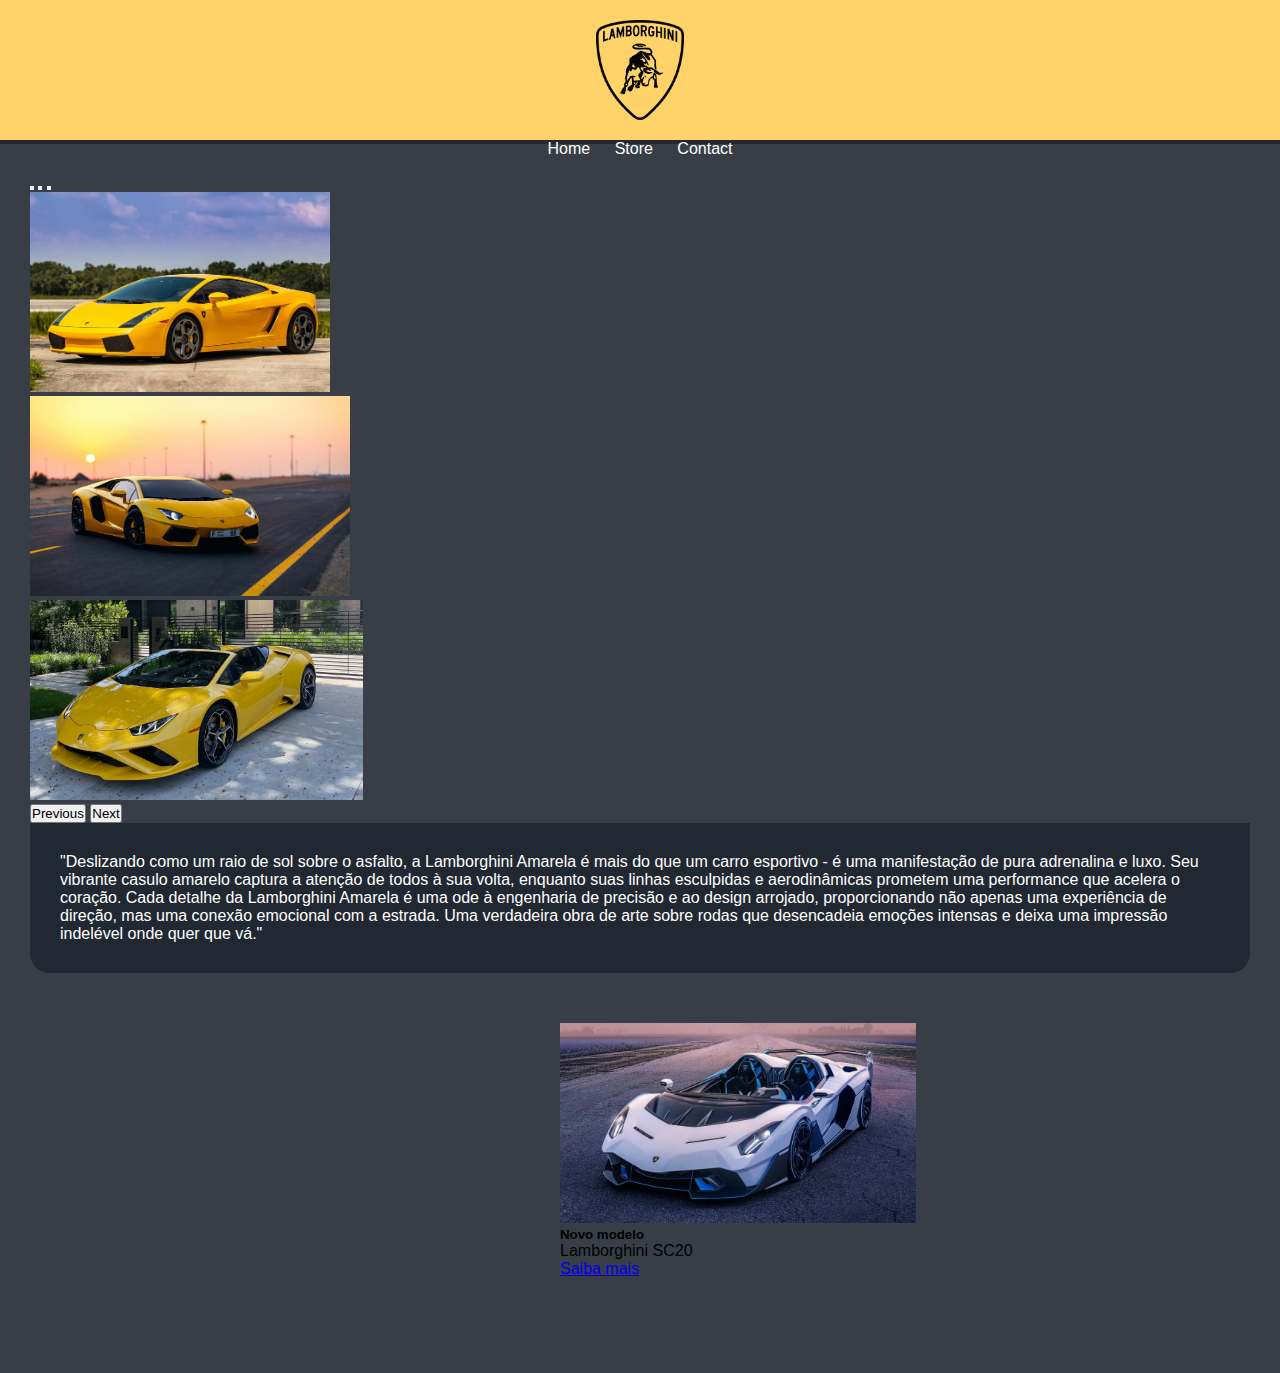
==== index.html @ eff67c5d "passei a pasta do index.html para fora do arquivo html" ====
<!DOCTYPE html>
<html lang="pt-bt">
<head>
    <meta charset="UTF-8">
    <meta name="viewport" content="width=device-width, initial-scale=1.0">
    <link rel="stylesheet" href="style.css">
    <link href="https://cdn.jsdelivr.net/npm/bootstrap@5.3.1/dist/css/bootstrap.min.css" rel="stylesheet" integrity="sha384-4bw+/aepP/YC94hEpVNVgiZdgIC5+VKNBQNGCHeKRQN+PtmoHDEXuppvnDJzQIu9" crossorigin="anonymous">
    <title>Lamborghini</title>
</head>
<body>
    <header>
        <img src="../image/lamborghini-logo.png" alt="lamborghini-logo">

        <menu>
            <ul>
                <a href="#">Home</a>
                <a href="">Store</a>
                <a href="">Contact</a>
            </ul>
        </menu>
    </header>

            <section class="container">
                <div id="carouselExampleIndicators" class="carousel slide">
                    <div class="carousel-indicators">
                      <button type="button" data-bs-target="#carouselExampleIndicators" data-bs-slide-to="0" class="active" aria-current="true" aria-label="Slide 1"></button>
                      <button type="button" data-bs-target="#carouselExampleIndicators" data-bs-slide-to="1" aria-label="Slide 2"></button>
                      <button type="button" data-bs-target="#carouselExampleIndicators" data-bs-slide-to="2" aria-label="Slide 3"></button>
                    </div>
                    <div class="carousel-inner">
                      <div class="carousel-item active">
                        <img src="../image/imageCarrosel1.jpg" class="d-block w-100" alt="...">
                      </div>
                      <div class="carousel-item">
                        <img src="../image/imageCarrosel2.jpg" class="d-block w-100" alt="...">
                      </div>
                      <div class="carousel-item">
                        <img src="../image/imageCarrosel3.png" class="d-block w-100" alt="...">
                      </div>
                    </div>
                    <button class="carousel-control-prev" type="button" data-bs-target="#carouselExampleIndicators" data-bs-slide="prev">
                      <span class="carousel-control-prev-icon" aria-hidden="true"></span>
                      <span class="visually-hidden">Previous</span>
                    </button>
                    <button class="carousel-control-next" type="button" data-bs-target="#carouselExampleIndicators" data-bs-slide="next">
                      <span class="carousel-control-next-icon" aria-hidden="true"></span>
                      <span class="visually-hidden">Next</span>
                    </button>
                  </div>

                  <div class="texto">
                    <p>"Deslizando como um raio de sol sobre o asfalto,
                     a Lamborghini Amarela é mais do que um carro esportivo
                     - é uma manifestação de pura adrenalina e luxo. Seu
                     vibrante casulo amarelo captura a atenção de todos
                     à sua volta, enquanto suas linhas esculpidas e aerodinâmicas
                     prometem uma performance que acelera o coração. Cada detalhe
                     da Lamborghini Amarela é uma ode à engenharia de precisão e ao
                     design arrojado, proporcionando não apenas uma experiência de direção,
                     mas uma conexão emocional com a estrada. Uma verdadeira obra de arte 
                    sobre rodas que desencadeia emoções intensas e deixa uma impressão 
                    indelével onde quer que vá."</p>
                  </div>

                  <div class="cards">
                    <div class="card">
                      <img src="../image/lamborghiniNova.webp" class="card-img-top" alt="...">
                      <div class="card-body">
                        <h5 class="card-title">Novo modelo</h5>
                        <p class="card-text">Lamborghini SC20</p>
                        <a href="#" class="btn btn-primary">Saiba mais</a>
                      </div>
                    </div>
                </div>
                </section>

                 
            

    <main>

    </main>

    <script src="https://cdn.jsdelivr.net/npm/bootstrap@5.3.1/dist/js/bootstrap.bundle.min.js"></script>
</body>
</html>
---- style.css ----
:root{
    --preto: #222831;
    --cinza: #393e46;
    --amarelo: #FFD369;
    --branco: white;
}

*{
    font-family: Arial, Helvetica, sans-serif;
    margin: 0;
    padding: 0;
    box-sizing: border-box;
}

header{
    background-color: var(--amarelo);
    padding-top: 20px;
}

header img{
    display: block;
    height: 100px;
    margin: auto;
}

menu{
    margin-top: 20px;
    text-align: center;
    background-color: var(--preto);
}

menu a{
    padding: 10px;
    color: var(--branco);
    text-decoration: none;

}

.container{
    background-color: var(--cinza);
    padding: 30px;
    margin-top: -14px;
}

img{
    height: 200px;
}

.texto{
    color: var(--branco);
    background-color: var(--preto);
    padding: 30px;
    border-radius: 0px 0px 20px 20px;
}

.card{
    margin: auto;
    margin-top: 50px;
    width: 10rem;
    height: 20rem;
}
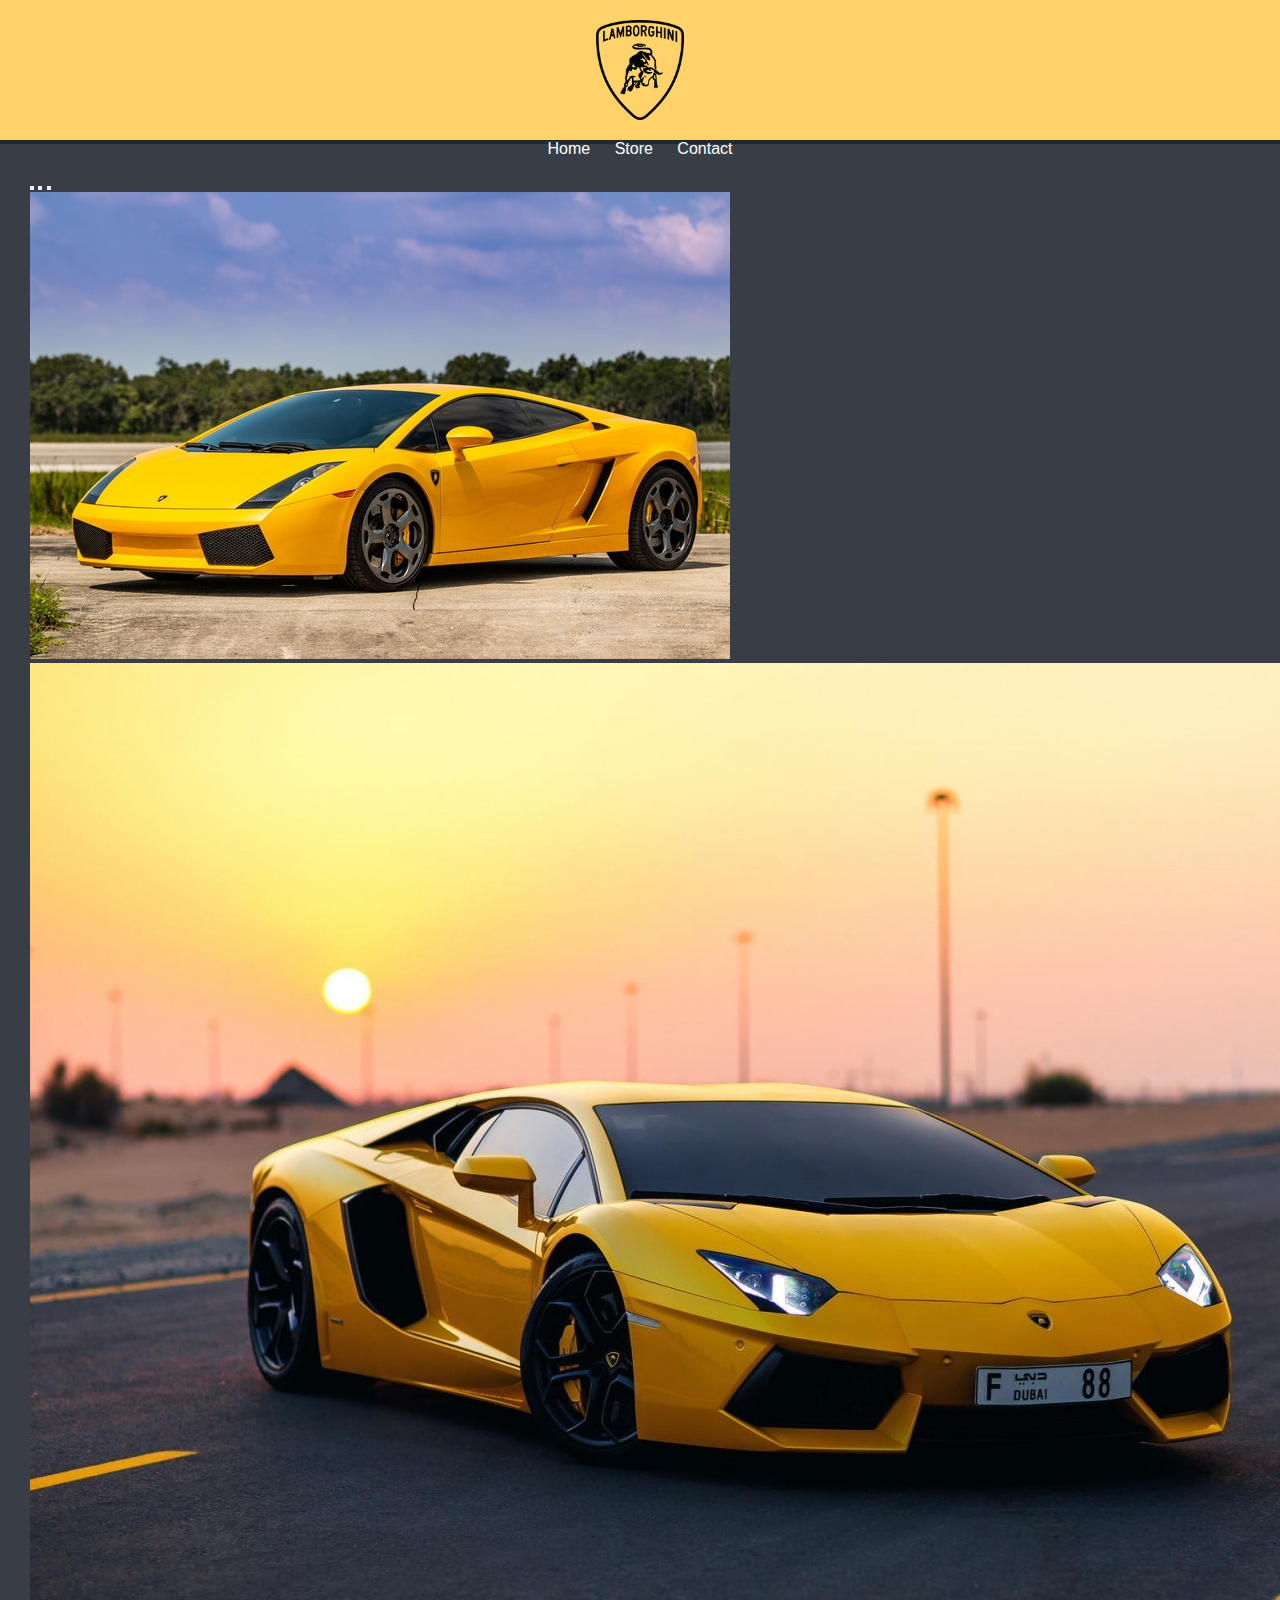
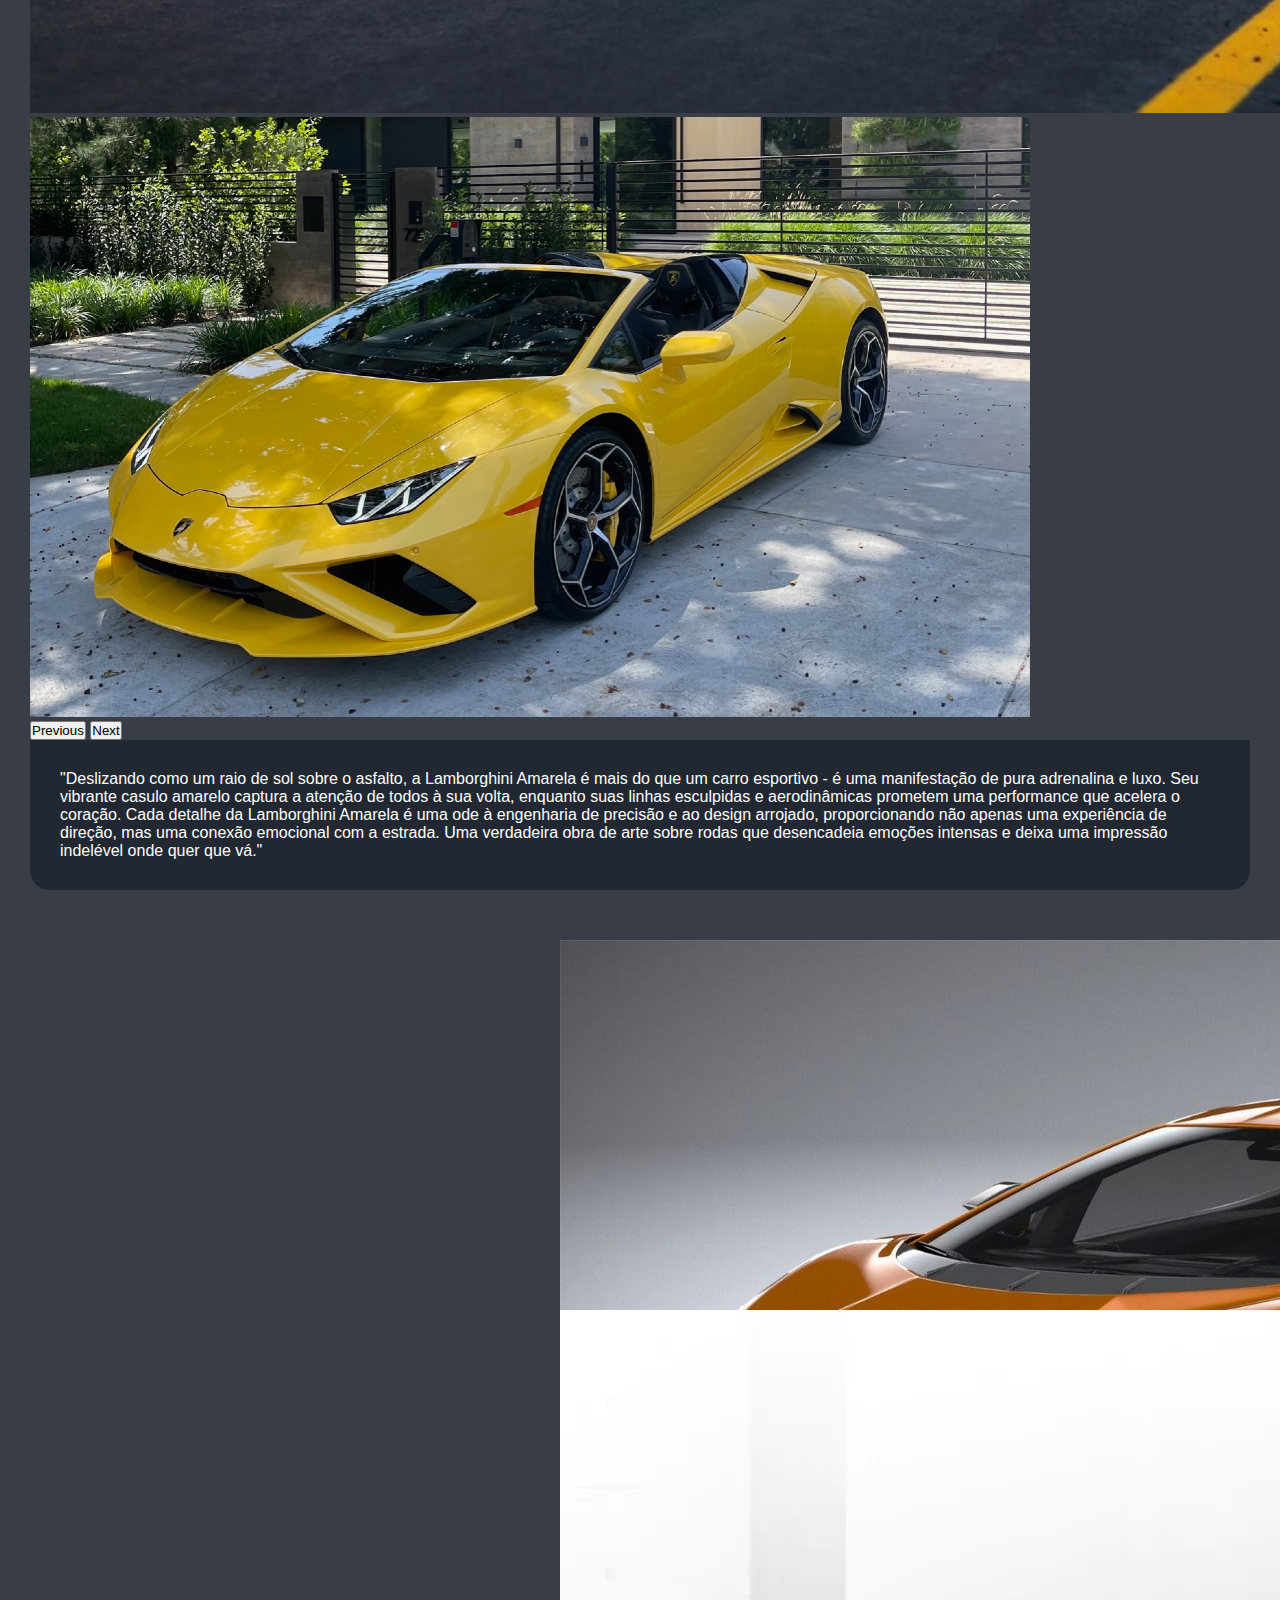
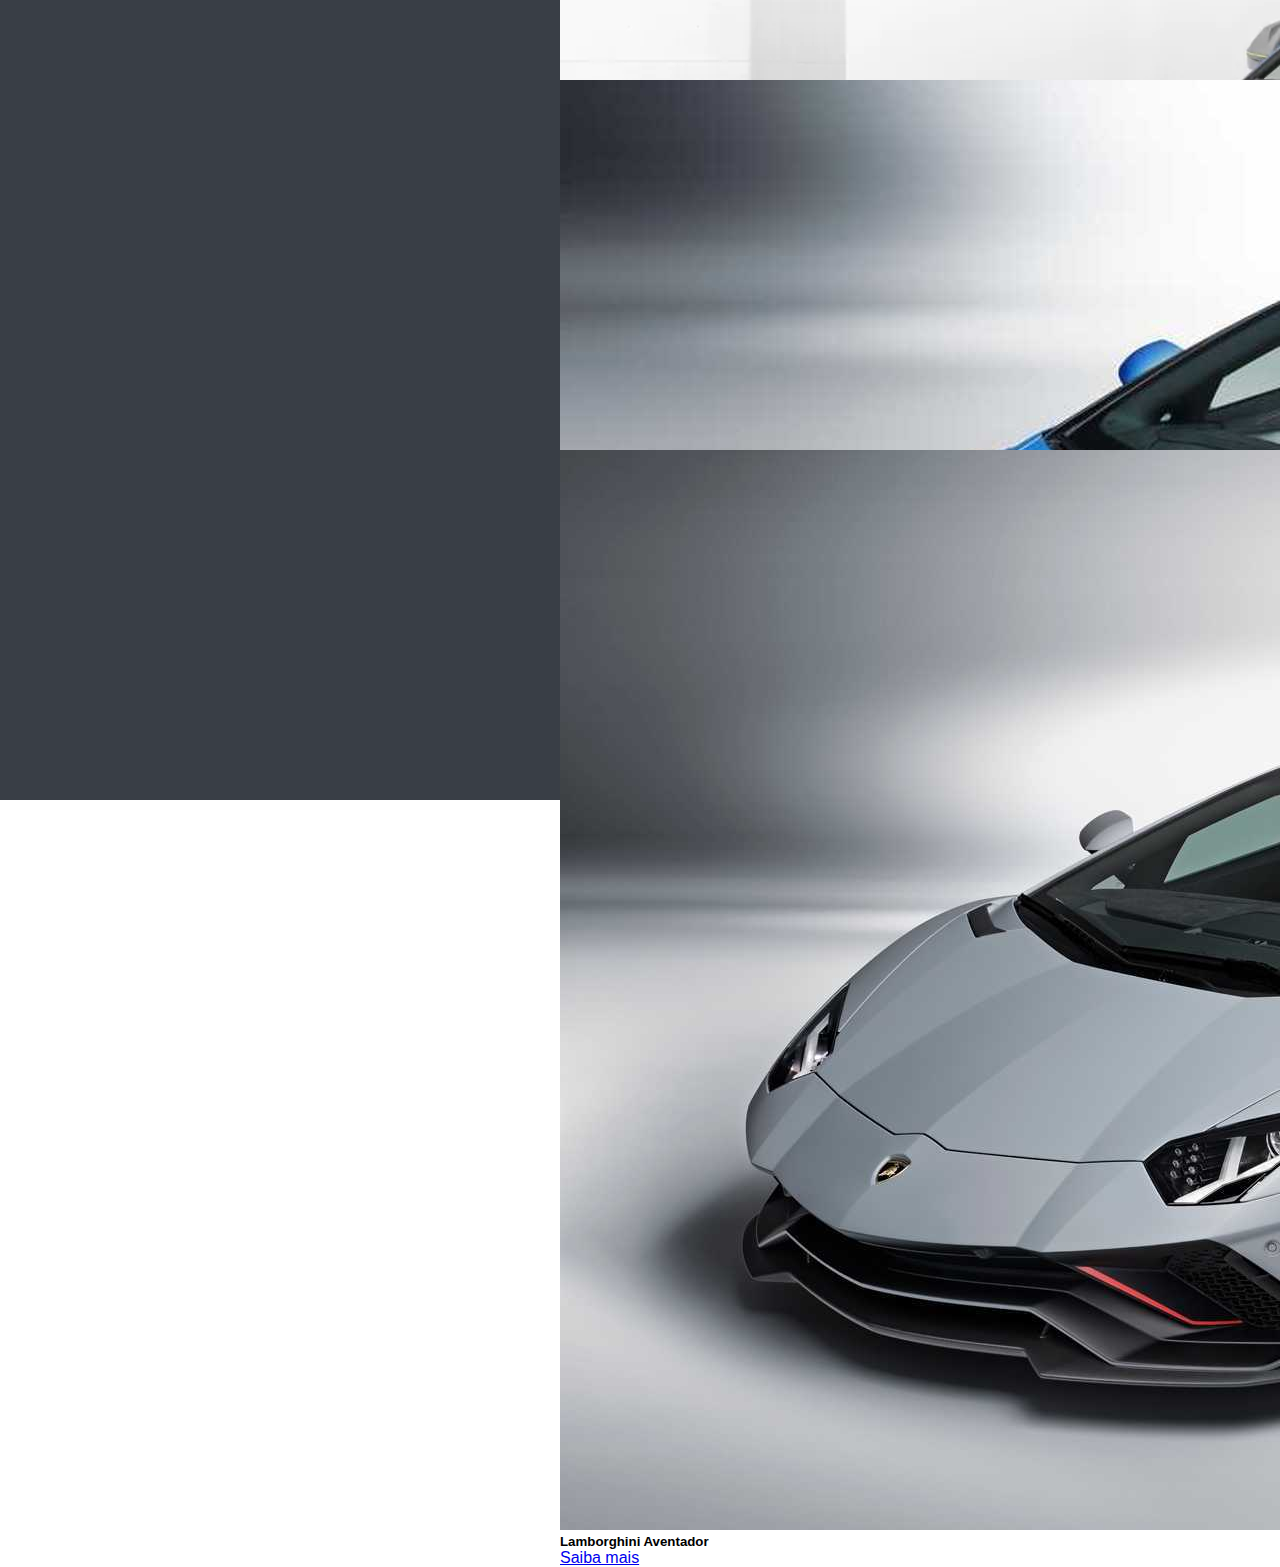
==== commit 3039ca4f: "adicionei mais cards" ====
--- a/index.html
+++ b/index.html
@@ -9,7 +9,7 @@
 </head>
 <body>
     <header>
-        <img src="../image/lamborghini-logo.png" alt="lamborghini-logo">
+        <img src="lamborghini-logo.png" alt="lamborghini-logo">
 
         <menu>
             <ul>
@@ -29,13 +29,13 @@
                     </div>
                     <div class="carousel-inner">
                       <div class="carousel-item active">
-                        <img src="../image/imageCarrosel1.jpg" class="d-block w-100" alt="...">
+                        <img src="imageCarrosel1.jpg" class="d-block w-100" alt="...">
                       </div>
                       <div class="carousel-item">
-                        <img src="../image/imageCarrosel2.jpg" class="d-block w-100" alt="...">
+                        <img src="imageCarrosel2.jpg" class="d-block w-100" alt="...">
                       </div>
                       <div class="carousel-item">
-                        <img src="../image/imageCarrosel3.png" class="d-block w-100" alt="...">
+                        <img src="imageCarrosel3.png" class="d-block w-100" alt="...">
                       </div>
                     </div>
                     <button class="carousel-control-prev" type="button" data-bs-target="#carouselExampleIndicators" data-bs-slide="prev">
@@ -64,10 +64,37 @@
 
                   <div class="cards">
                     <div class="card">
-                      <img src="../image/lamborghiniNova.webp" class="card-img-top" alt="...">
+                      <img src="lamborghini-revuelto.jpg" class="card-img-top" alt="...">
                       <div class="card-body">
                         <h5 class="card-title">Novo modelo</h5>
                         <p class="card-text">Lamborghini SC20</p>
+                        <a href="#" class="btn btn-primary">Saiba mais</a>
+                      </div>
+                    </div>
+
+                    <div class="card">
+                      <img src="lamborghini-urus.webp" class="card-img-top" alt="...">
+                      <div class="card-body">
+                        <h5 class="card-title">Lamborghini Urus</h5>
+                        <p class="card-text"></p>
+                        <a href="#" class="btn btn-primary">Saiba mais</a>
+                      </div>
+                    </div>
+
+                    <div class="card">
+                      <img src="lamborghini-huracan.jpg" class="card-img-top" alt="...">
+                      <div class="card-body">
+                        <h5 class="card-title">Lamborghini Huracan</h5>
+                        <p class="card-text"></p>
+                        <a href="#" class="btn btn-primary">Saiba mais</a>
+                      </div>
+                    </div>
+
+                    <div class="card">
+                      <img src="lamborghini-aventador.jpg" class="card-img-top" alt="...">
+                      <div class="card-body">
+                        <h5 class="card-title">Lamborghini Aventador</h5>
+                        <p class="card-text"></p>
                         <a href="#" class="btn btn-primary">Saiba mais</a>
                       </div>
                     </div>
--- a/style.css
+++ b/style.css
@@ -42,9 +42,7 @@
     margin-top: -14px;
 }
 
-img{
-    height: 200px;
-}
+
 
 .texto{
     color: var(--branco);
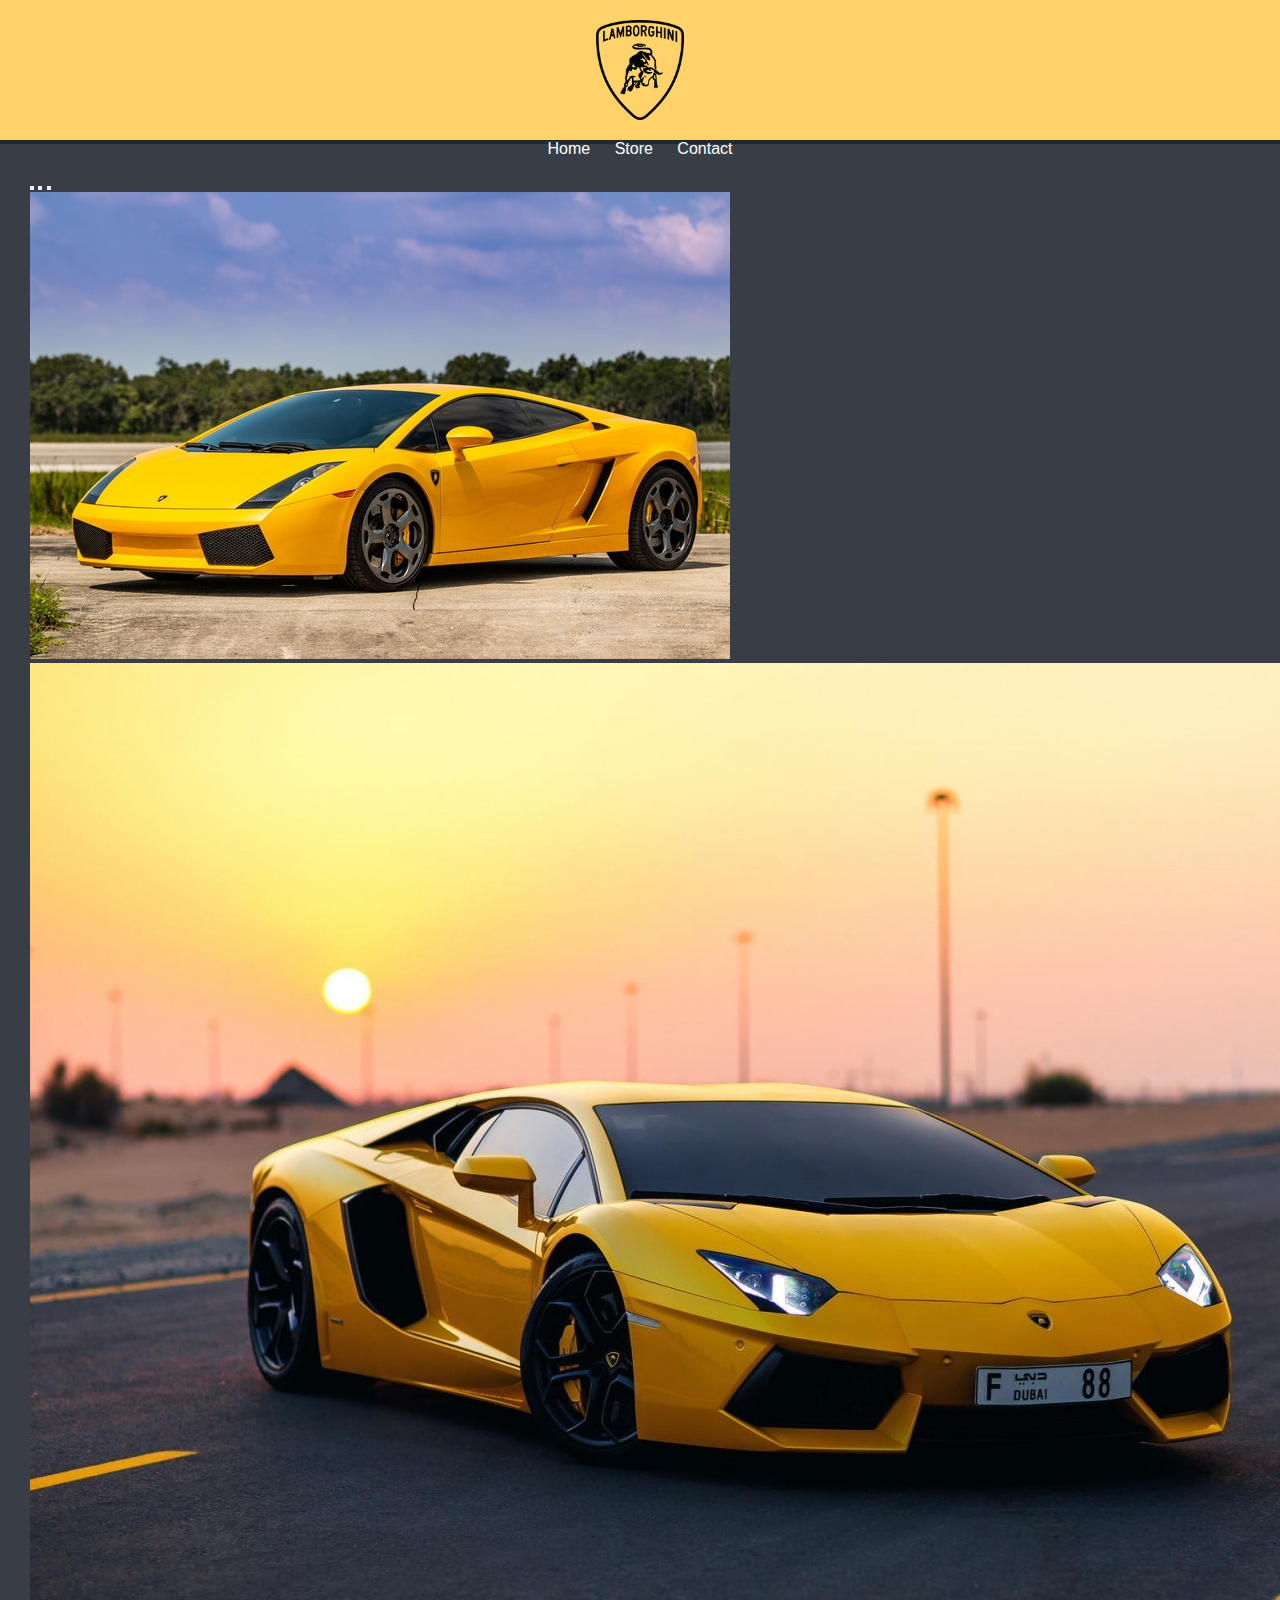
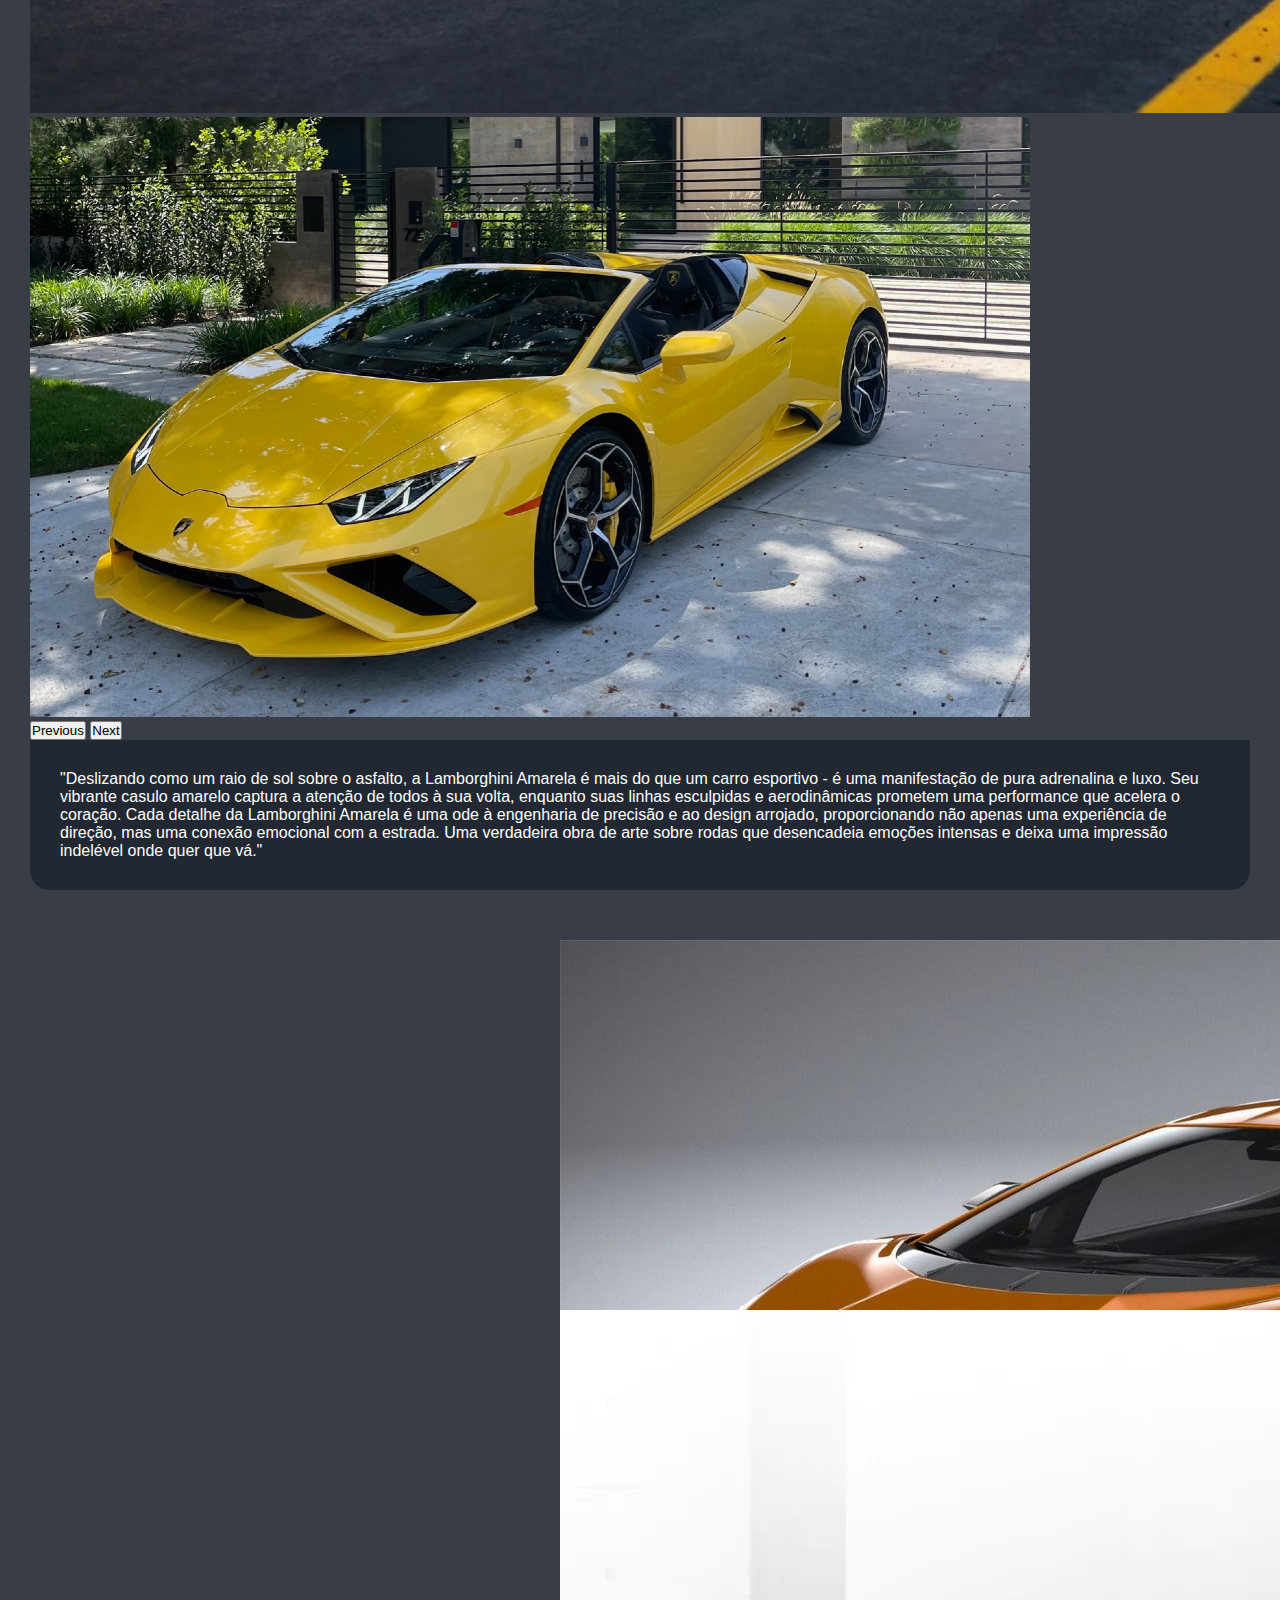
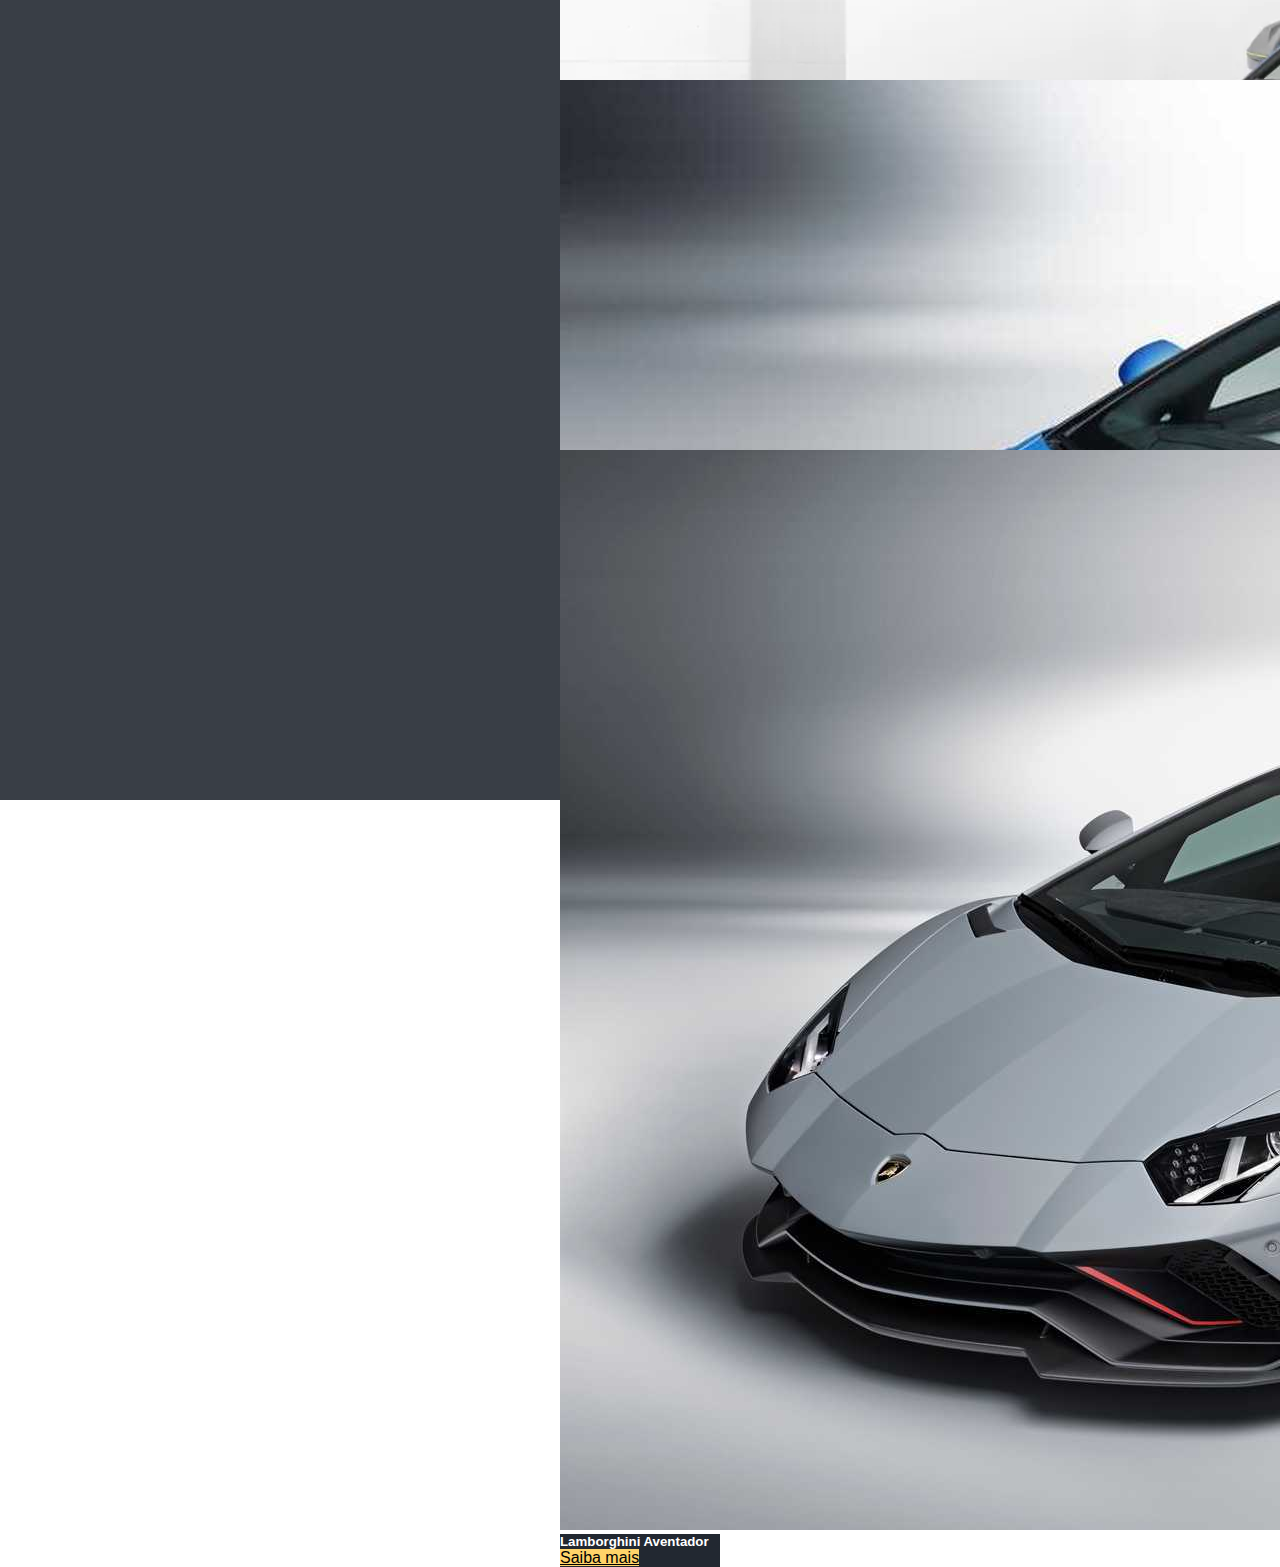
==== commit 189e151e: "atualizei o css" ====
--- a/index.html
+++ b/index.html
@@ -66,36 +66,36 @@
                     <div class="card">
                       <img src="lamborghini-revuelto.jpg" class="card-img-top" alt="...">
                       <div class="card-body">
-                        <h5 class="card-title">Novo modelo</h5>
-                        <p class="card-text">Lamborghini SC20</p>
-                        <a href="#" class="btn btn-primary">Saiba mais</a>
+                        <h5 class="card-title" id="card-title">Lamborghini Revuelto 2024</h5>
+                        <p class="card-text"></p>
+                        <a href="#" class="btn btn-primary" id="saiba-mais">Saiba mais</a>
                       </div>
                     </div>
 
                     <div class="card">
                       <img src="lamborghini-urus.webp" class="card-img-top" alt="...">
                       <div class="card-body">
-                        <h5 class="card-title">Lamborghini Urus</h5>
+                        <h5 class="card-title" id="card-title">Lamborghini Urus</h5>
                         <p class="card-text"></p>
-                        <a href="#" class="btn btn-primary">Saiba mais</a>
+                        <a href="#" class="btn btn-primary" id="saiba-mais">Saiba mais</a>
                       </div>
                     </div>
 
                     <div class="card">
                       <img src="lamborghini-huracan.jpg" class="card-img-top" alt="...">
                       <div class="card-body">
-                        <h5 class="card-title">Lamborghini Huracan</h5>
+                        <h5 class="card-title" id="card-title">Lamborghini Huracan</h5>
                         <p class="card-text"></p>
-                        <a href="#" class="btn btn-primary">Saiba mais</a>
+                        <a href="#" class="btn btn-primary" id="saiba-mais">Saiba mais</a>
                       </div>
                     </div>
 
                     <div class="card">
                       <img src="lamborghini-aventador.jpg" class="card-img-top" alt="...">
                       <div class="card-body">
-                        <h5 class="card-title">Lamborghini Aventador</h5>
+                        <h5 class="card-title" id="card-title">Lamborghini Aventador</h5>
                         <p class="card-text"></p>
-                        <a href="#" class="btn btn-primary">Saiba mais</a>
+                        <a href="#" class="btn btn-primary" id="saiba-mais">Saiba mais</a>
                       </div>
                     </div>
                 </div>
--- a/style.css
+++ b/style.css
@@ -56,4 +56,19 @@
     margin-top: 50px;
     width: 10rem;
     height: 20rem;
+    border: #222831;
+}
+
+.card-body{
+    background-color: #222831;
+    color: white;
+}
+
+#card-title{
+    color: white;
+}
+
+#saiba-mais{
+    background-color: #FFD369;
+    color: black;
 }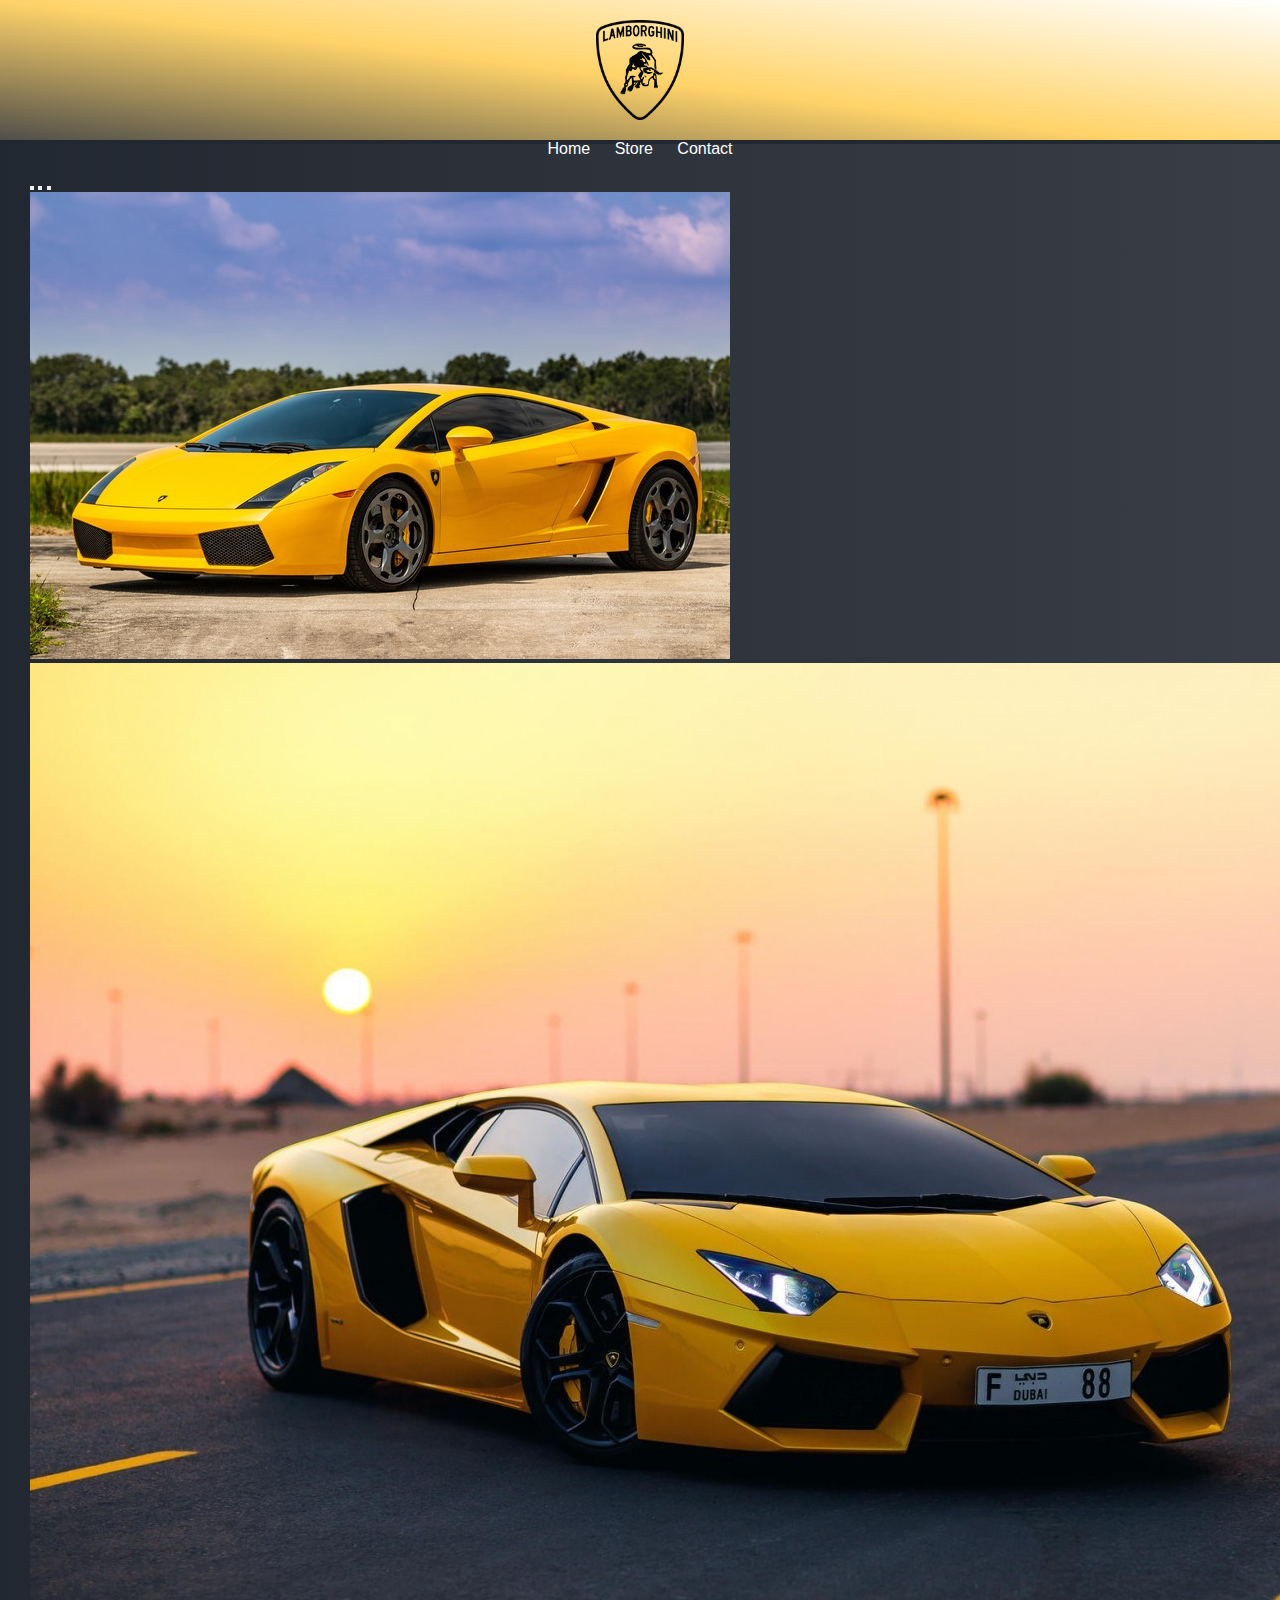
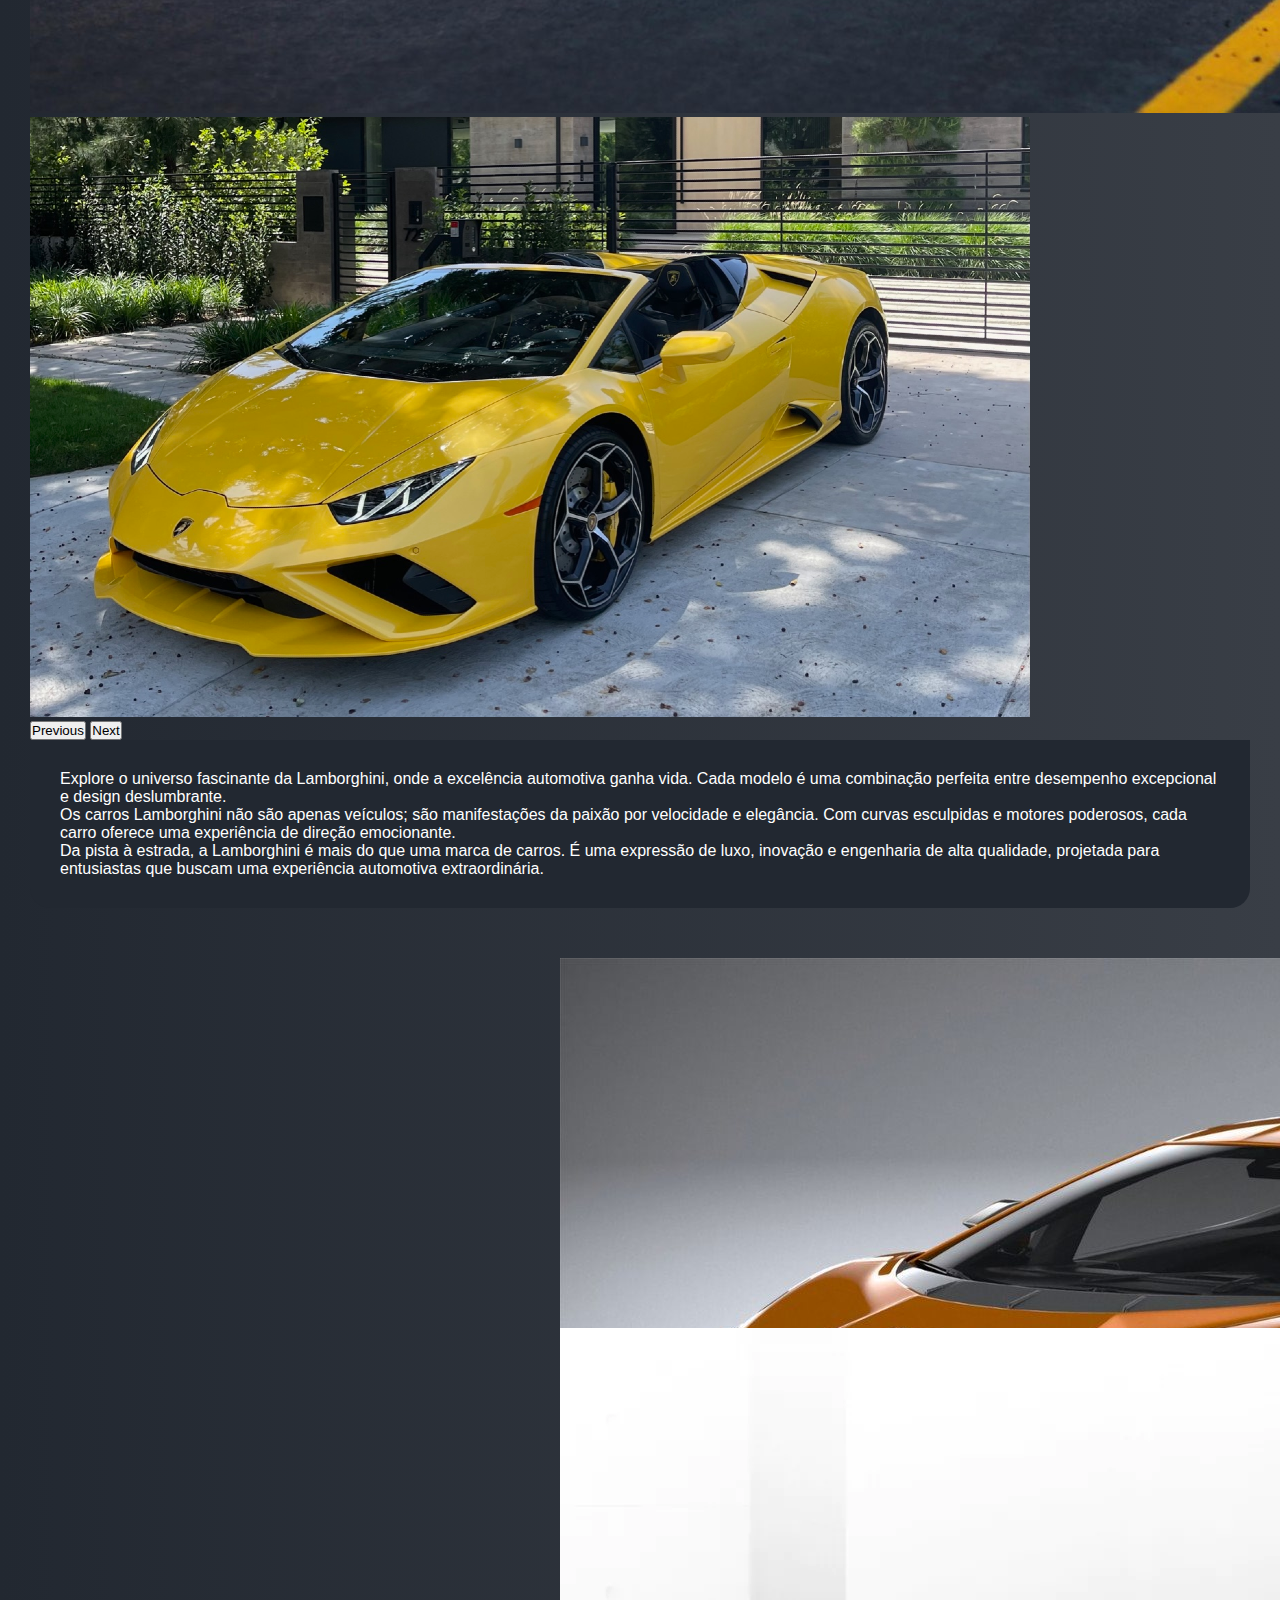
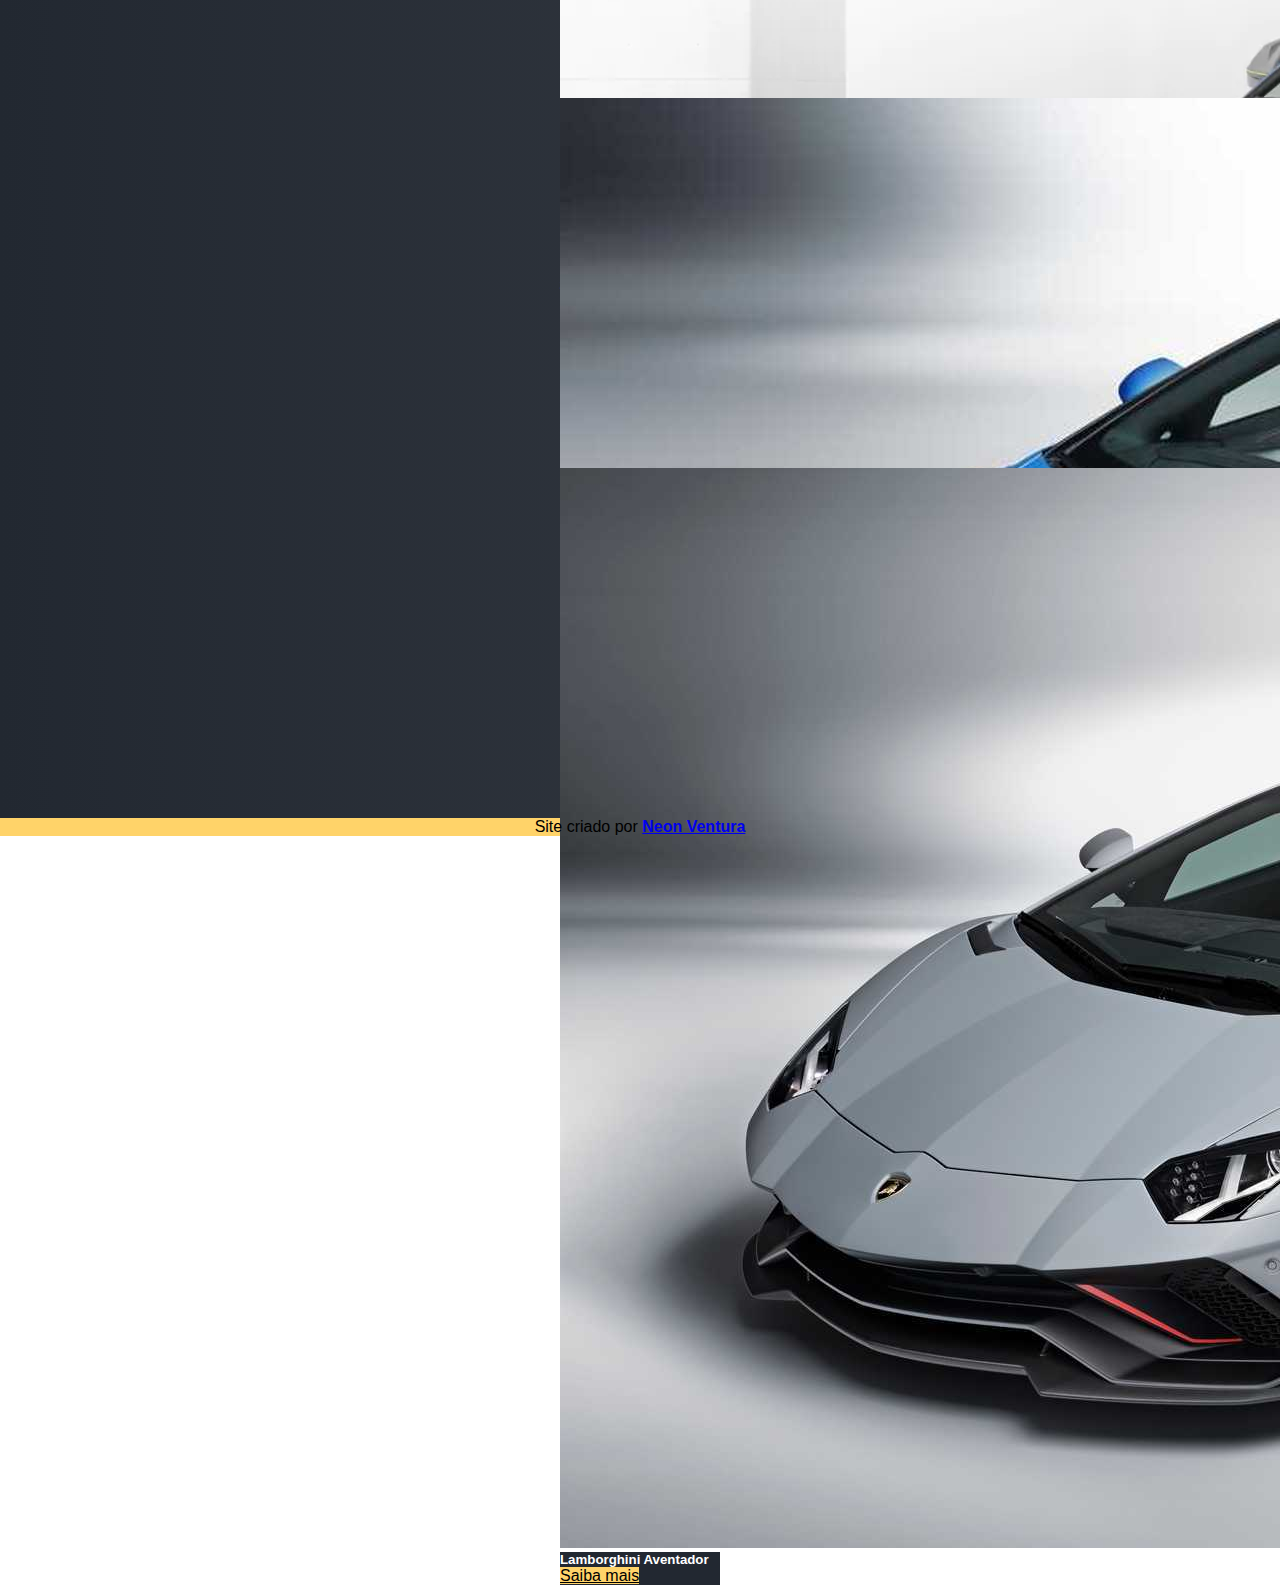
==== commit 300dc9c9: "troquei o texo, linear gradient no container, footer" ====
--- a/index.html
+++ b/index.html
@@ -49,21 +49,13 @@
                   </div>
 
                   <div class="texto">
-                    <p>"Deslizando como um raio de sol sobre o asfalto,
-                     a Lamborghini Amarela é mais do que um carro esportivo
-                     - é uma manifestação de pura adrenalina e luxo. Seu
-                     vibrante casulo amarelo captura a atenção de todos
-                     à sua volta, enquanto suas linhas esculpidas e aerodinâmicas
-                     prometem uma performance que acelera o coração. Cada detalhe
-                     da Lamborghini Amarela é uma ode à engenharia de precisão e ao
-                     design arrojado, proporcionando não apenas uma experiência de direção,
-                     mas uma conexão emocional com a estrada. Uma verdadeira obra de arte 
-                    sobre rodas que desencadeia emoções intensas e deixa uma impressão 
-                    indelével onde quer que vá."</p>
+                    <p>Explore o universo fascinante da Lamborghini, onde a excelência automotiva ganha vida. Cada modelo é uma combinação perfeita entre desempenho excepcional e design deslumbrante.</p>
+                    <p>Os carros Lamborghini não são apenas veículos; são manifestações da paixão por velocidade e elegância. Com curvas esculpidas e motores poderosos, cada carro oferece uma experiência de direção emocionante.</p>
+                    <p>Da pista à estrada, a Lamborghini é mais do que uma marca de carros. É uma expressão de luxo, inovação e engenharia de alta qualidade, projetada para entusiastas que buscam uma experiência automotiva extraordinária.</p>
                   </div>
 
                   <div class="cards">
-                    <div class="card">
+                    <div class="card" id="card">
                       <img src="lamborghini-revuelto.jpg" class="card-img-top" alt="...">
                       <div class="card-body">
                         <h5 class="card-title" id="card-title">Lamborghini Revuelto 2024</h5>
@@ -72,7 +64,7 @@
                       </div>
                     </div>
 
-                    <div class="card">
+                    <div class="card" id="card">
                       <img src="lamborghini-urus.webp" class="card-img-top" alt="...">
                       <div class="card-body">
                         <h5 class="card-title" id="card-title">Lamborghini Urus</h5>
@@ -81,7 +73,7 @@
                       </div>
                     </div>
 
-                    <div class="card">
+                    <div class="card" id="card">
                       <img src="lamborghini-huracan.jpg" class="card-img-top" alt="...">
                       <div class="card-body">
                         <h5 class="card-title" id="card-title">Lamborghini Huracan</h5>
@@ -90,7 +82,7 @@
                       </div>
                     </div>
 
-                    <div class="card">
+                    <div class="card" id="card">
                       <img src="lamborghini-aventador.jpg" class="card-img-top" alt="...">
                       <div class="card-body">
                         <h5 class="card-title" id="card-title">Lamborghini Aventador</h5>
@@ -101,12 +93,9 @@
                 </div>
                 </section>
 
-                 
-            
-
-    <main>
-
-    </main>
+    <footer>
+      <p>Site criado por <strong><a href="https://api.whatsapp.com/send/?phone=5533987289728&text&type=phone_number&app_absent=0" target="_blank">Neon Ventura</a></strong></p>
+    </footer>
 
     <script src="https://cdn.jsdelivr.net/npm/bootstrap@5.3.1/dist/js/bootstrap.bundle.min.js"></script>
 </body>
--- a/style.css
+++ b/style.css
@@ -12,8 +12,12 @@
     box-sizing: border-box;
 }
 
+body{
+    height: 100vh;
+}
+
 header{
-    background-color: var(--amarelo);
+    background-image: linear-gradient(to top right,#393e46, #FFD369, white);
     padding-top: 20px;
 }
 
@@ -37,7 +41,7 @@
 }
 
 .container{
-    background-color: var(--cinza);
+    background-image: linear-gradient(to right ,#222831,#393e46 );
     padding: 30px;
     margin-top: -14px;
 }
@@ -56,7 +60,10 @@
     margin-top: 50px;
     width: 10rem;
     height: 20rem;
-    border: #222831;
+}
+
+#card{
+    background-color: #222831;
 }
 
 .card-body{
@@ -71,4 +78,14 @@
 #saiba-mais{
     background-color: #FFD369;
     color: black;
+    border: black;
+}
+
+footer{
+    background-color: #FFD369;
+    text-align: center;
+}
+
+footer strong{
+    color: blue;
 }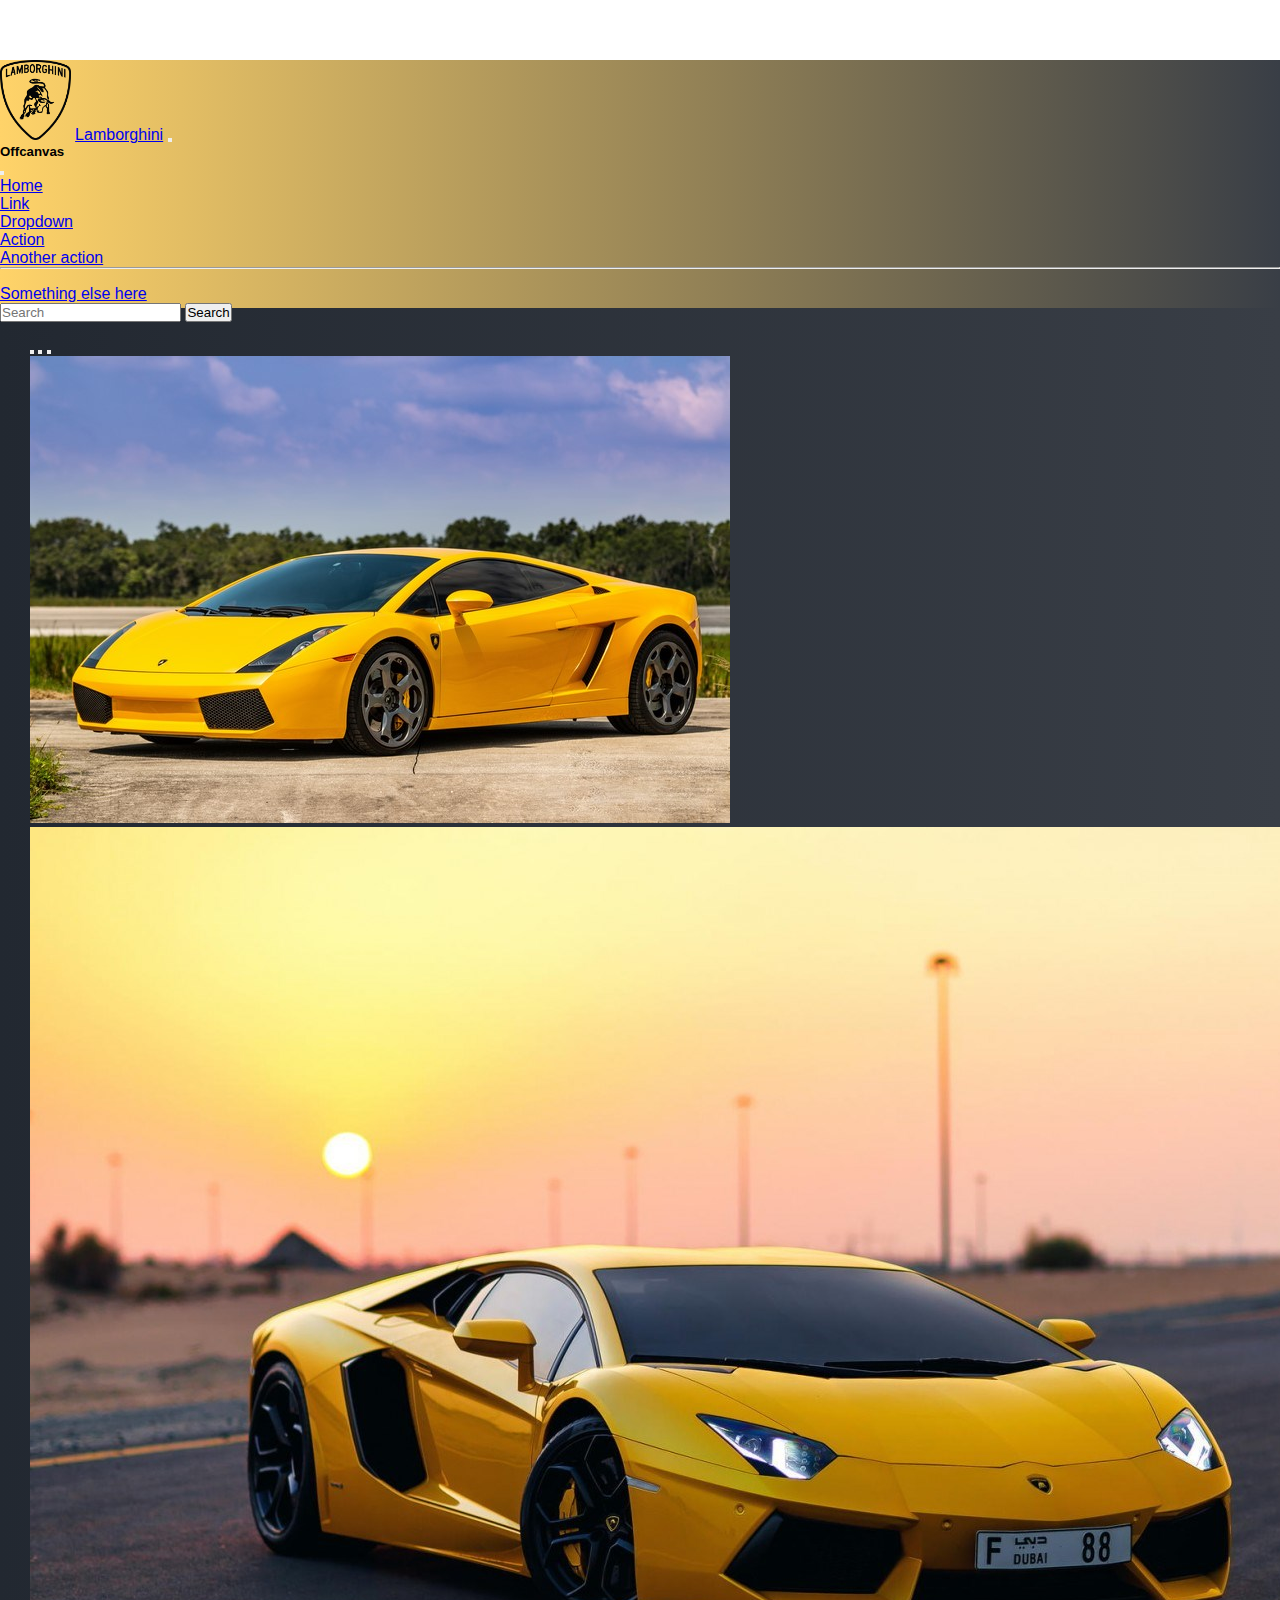
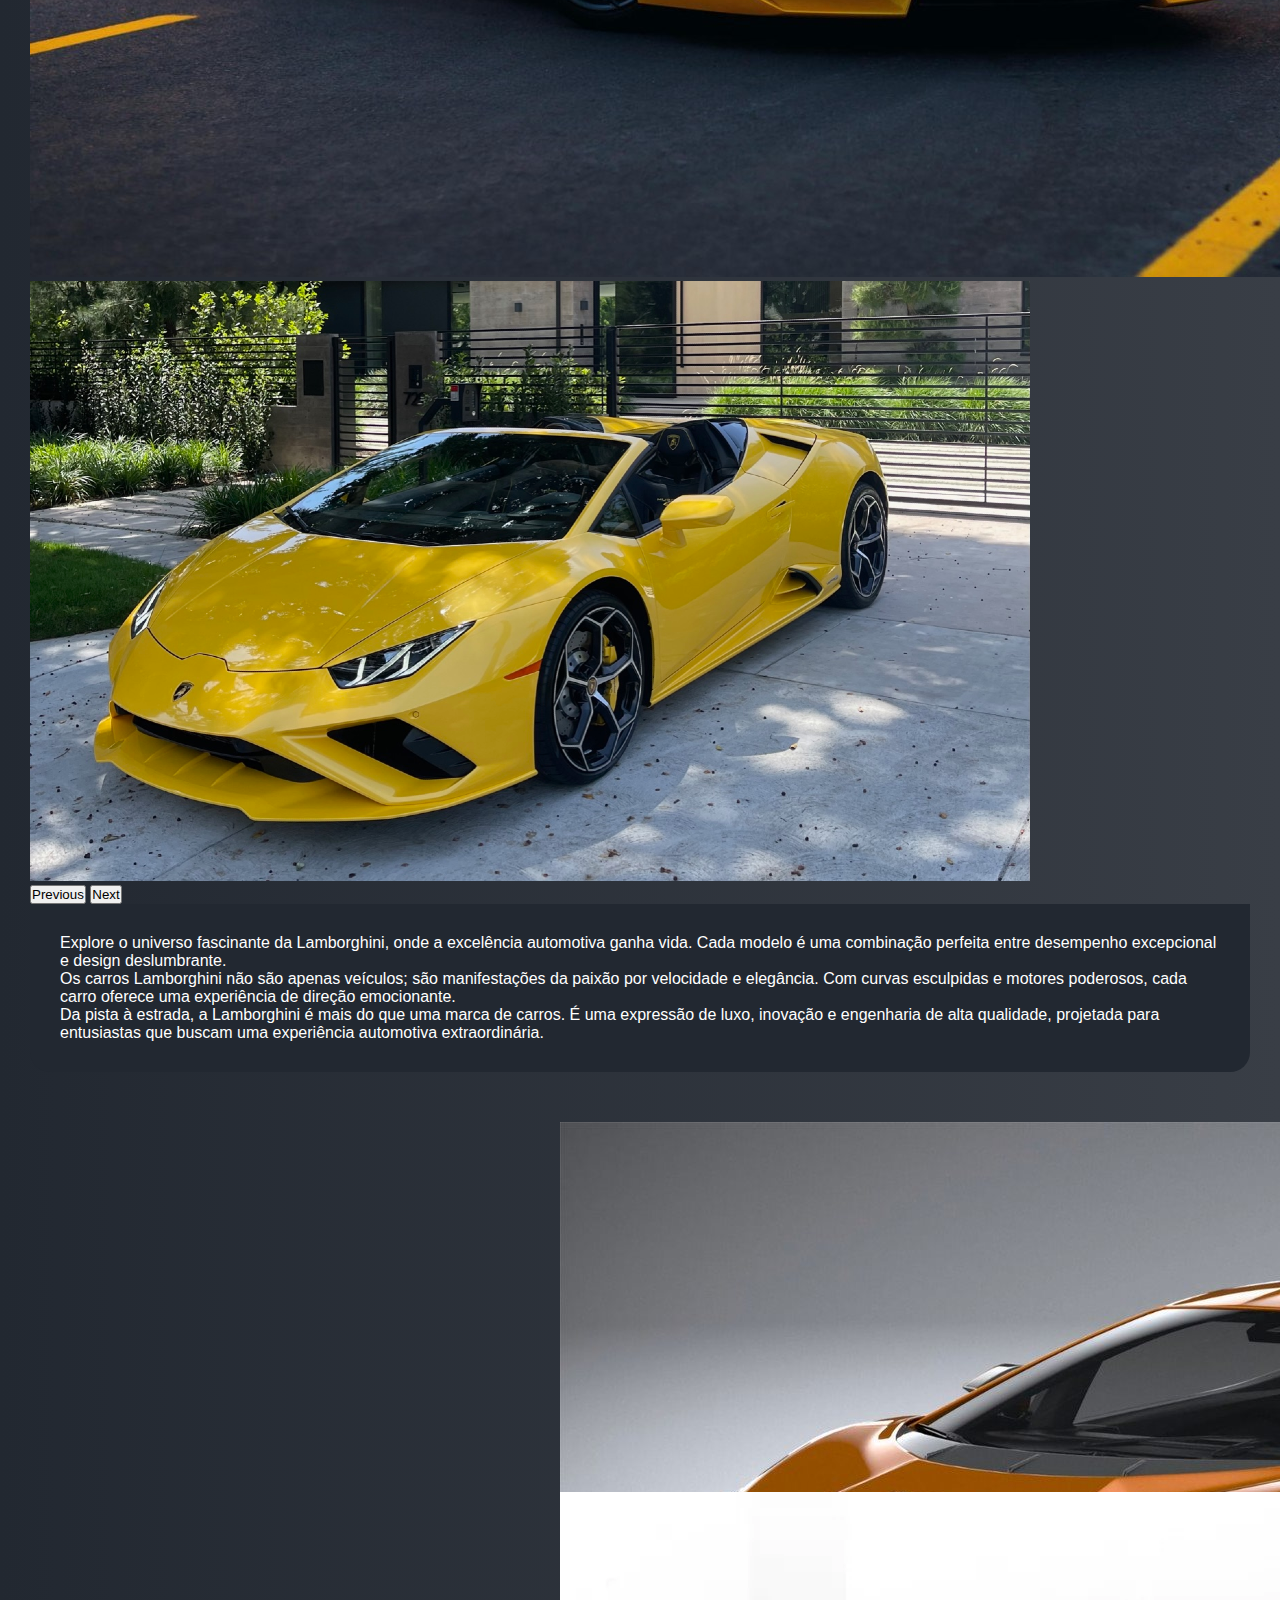
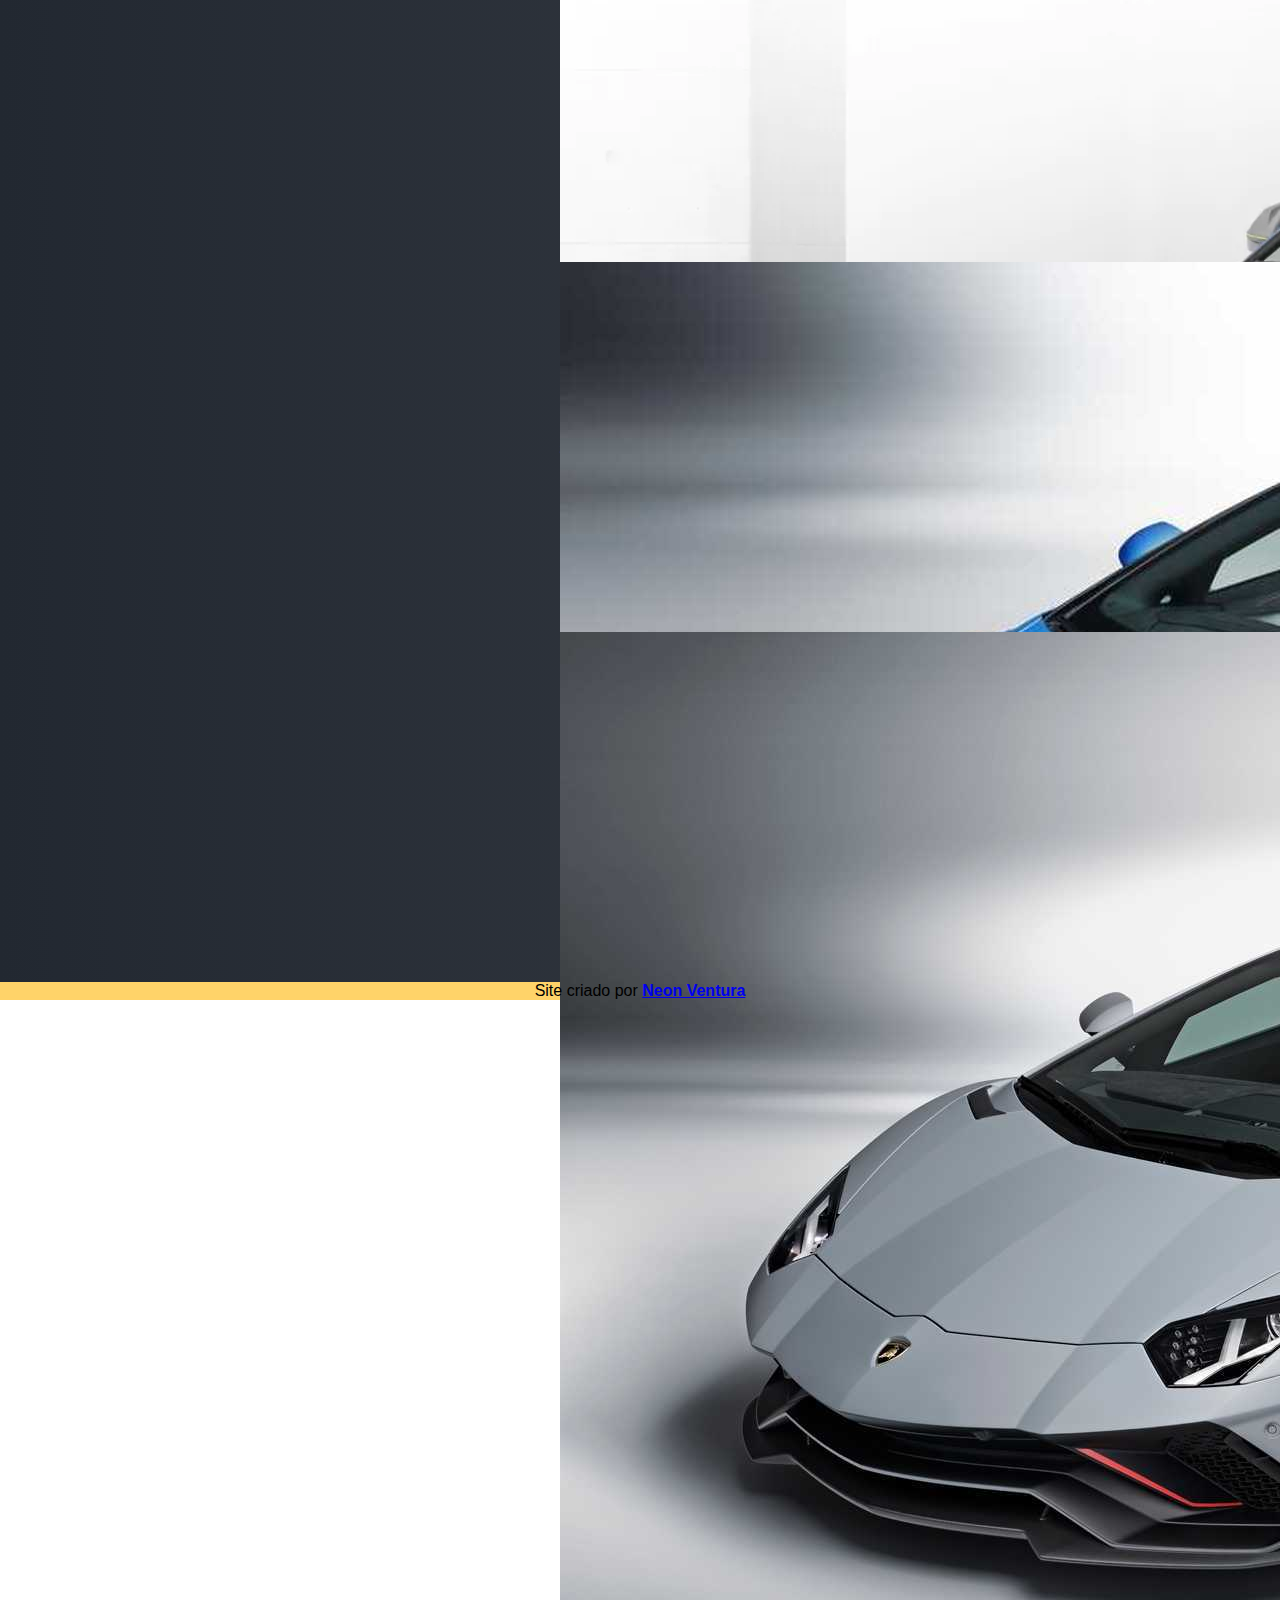
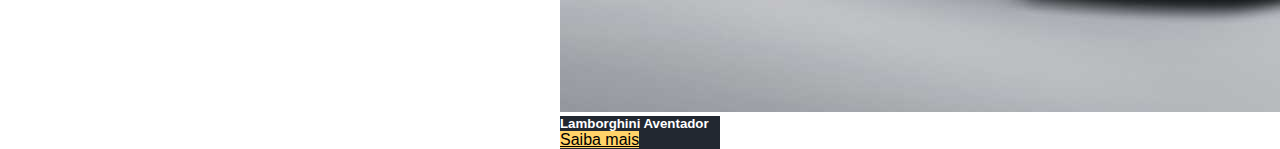
==== commit 00726168: "navbar" ====
--- a/index.html
+++ b/index.html
@@ -9,15 +9,53 @@
 </head>
 <body>
     <header>
-        <img src="lamborghini-logo.png" alt="lamborghini-logo">
 
-        <menu>
-            <ul>
-                <a href="#">Home</a>
-                <a href="">Store</a>
-                <a href="">Contact</a>
-            </ul>
-        </menu>
+      <nav class="navbar bg-body-tertiary fixed-top" id="navbar">
+        <div class="container-fluid">
+          <img src="lamborghini-logo.png" alt="lamborghini-logo" id="lamborghini-logo">
+          <a class="navbar-brand" href="#">Lamborghini</a>
+          <button class="navbar-toggler" id="navbar-toggler" type="button" data-bs-toggle="offcanvas" data-bs-target="#offcanvasNavbar" aria-controls="offcanvasNavbar" aria-label="Toggle navigation">
+            <span class="navbar-toggler-icon"></span>
+          </button>
+          <div class="offcanvas offcanvas-end" tabindex="-1" id="offcanvasNavbar" aria-labelledby="offcanvasNavbarLabel">
+            <div class="offcanvas-header">
+              <h5 class="offcanvas-title" id="offcanvasNavbarLabel">Offcanvas</h5>
+              <button type="button" class="btn-close" data-bs-dismiss="offcanvas" aria-label="Close"></button>
+            </div>
+            <div class="offcanvas-body">
+              <ul class="navbar-nav justify-content-end flex-grow-1 pe-3">
+                <li class="nav-item">
+                  <a class="nav-link active" aria-current="page" href="#">Home</a>
+                </li>
+                <li class="nav-item">
+                  <a class="nav-link" href="#">Link</a>
+                </li>
+                <li class="nav-item dropdown">
+                  <a class="nav-link dropdown-toggle" href="#" role="button" data-bs-toggle="dropdown" aria-expanded="false">
+                    Dropdown
+                  </a>
+                  <ul class="dropdown-menu">
+                    <li><a class="dropdown-item" href="#">Action</a></li>
+                    <li><a class="dropdown-item" href="#">Another action</a></li>
+                    <li>
+                      <hr class="dropdown-divider">
+                    </li>
+                    <li><a class="dropdown-item" href="#">Something else here</a></li>
+                  </ul>
+                </li>
+              </ul>
+              <form class="d-flex mt-3" role="search">
+                <input class="form-control me-2" type="search" placeholder="Search" aria-label="Search">
+                <button class="btn btn-outline-success" type="submit">Search</button>
+              </form>
+            </div>
+          </div>
+        </div>
+      </nav>
+
+
+
+        
     </header>
 
             <section class="container">
--- a/style.css
+++ b/style.css
@@ -14,17 +14,16 @@
 
 body{
     height: 100vh;
+    padding-top: 60px;
 }
 
-header{
-    background-image: linear-gradient(to top right,#393e46, #FFD369, white);
-    padding-top: 20px;
+#navbar{
+    background-image: linear-gradient(to right , #FFD369, #393e46);
+    border-radius: 0px 0px 5px 5px;
 }
 
-header img{
-    display: block;
-    height: 100px;
-    margin: auto;
+#lamborghini-logo{
+    height: 80px;
 }
 
 menu{
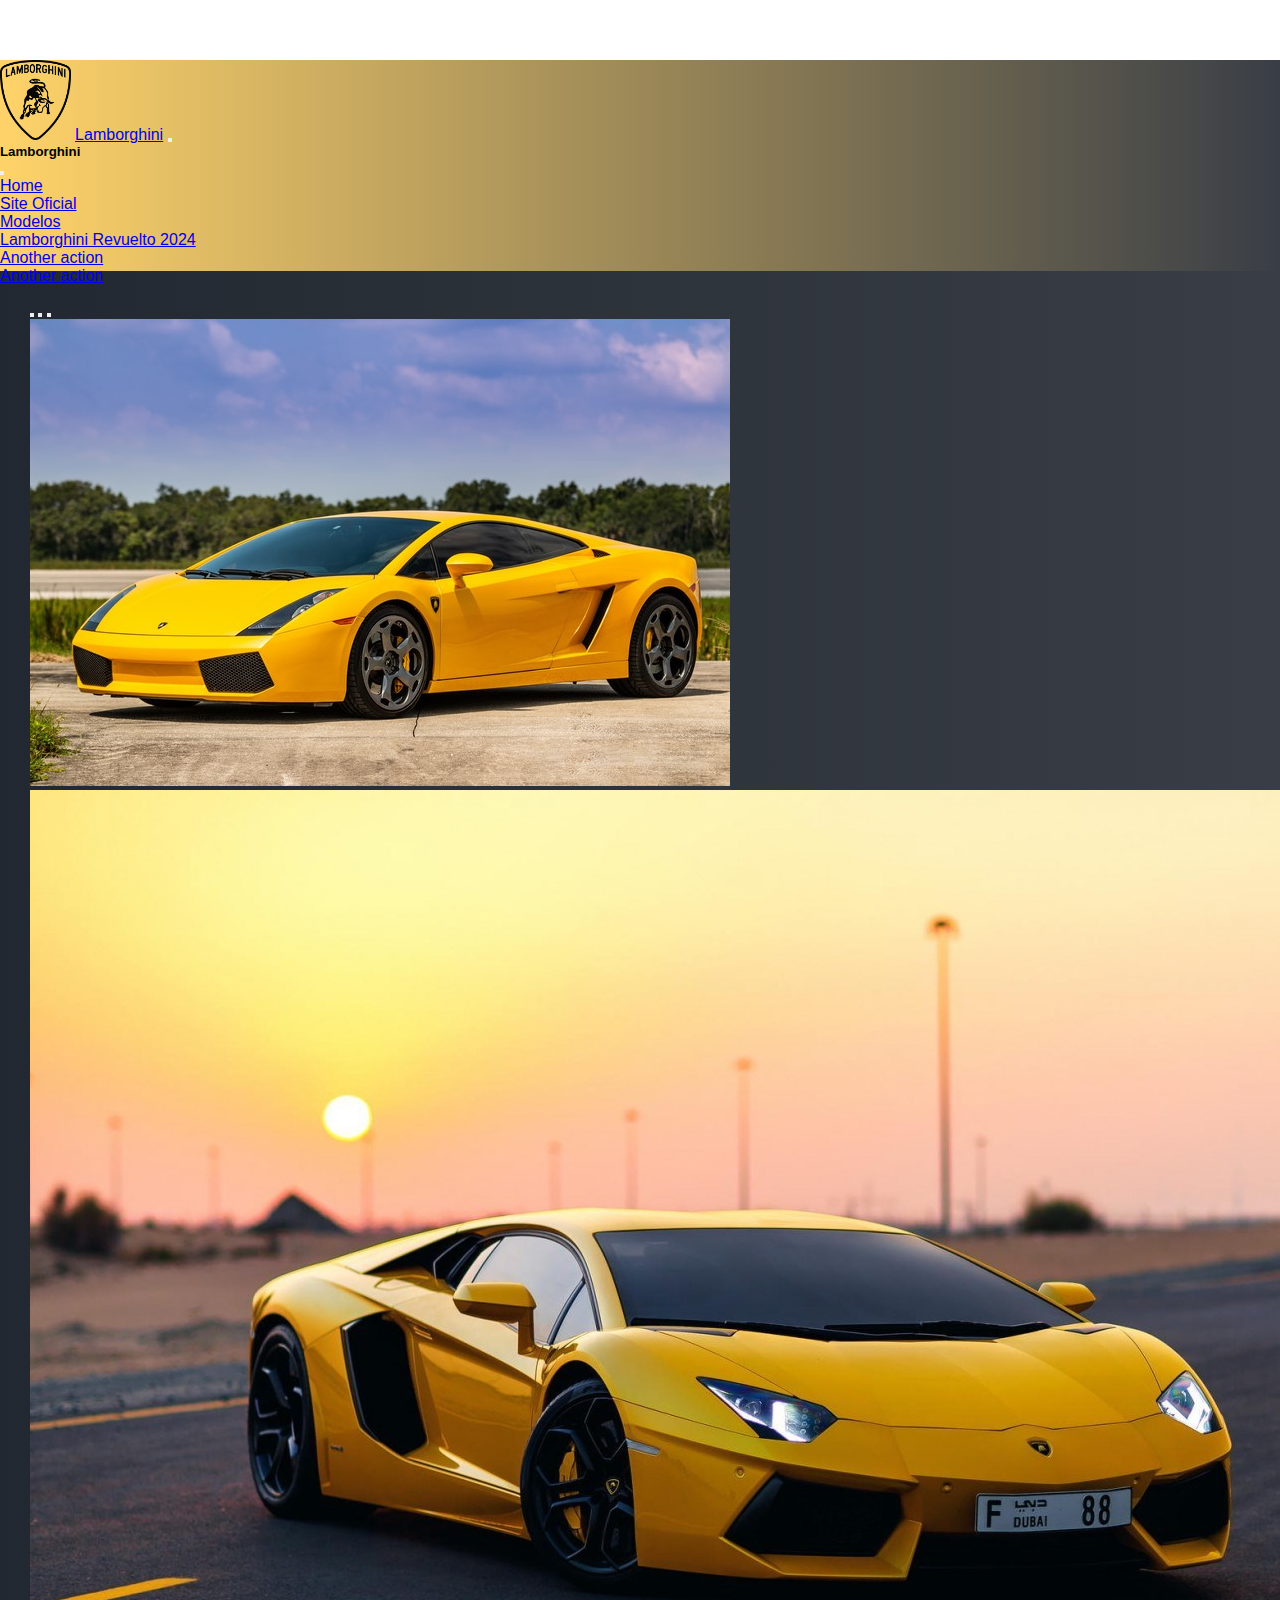
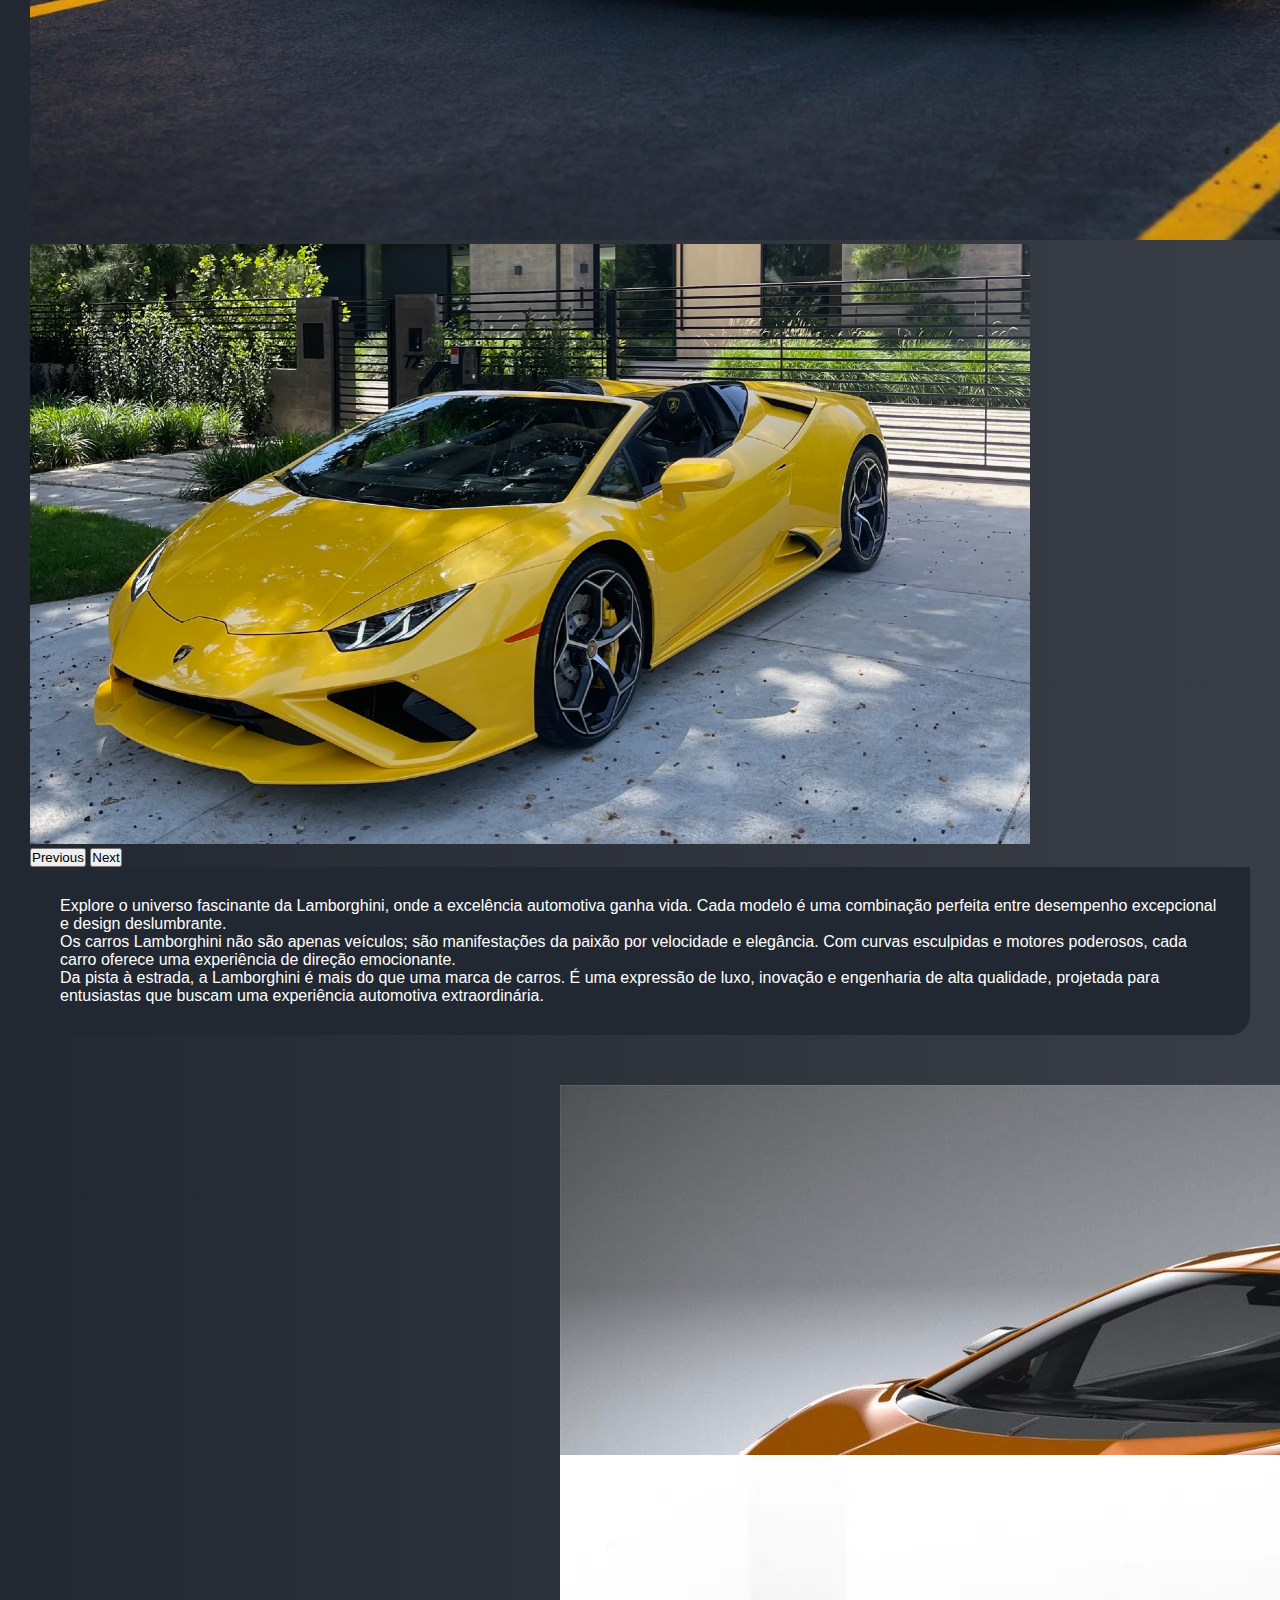
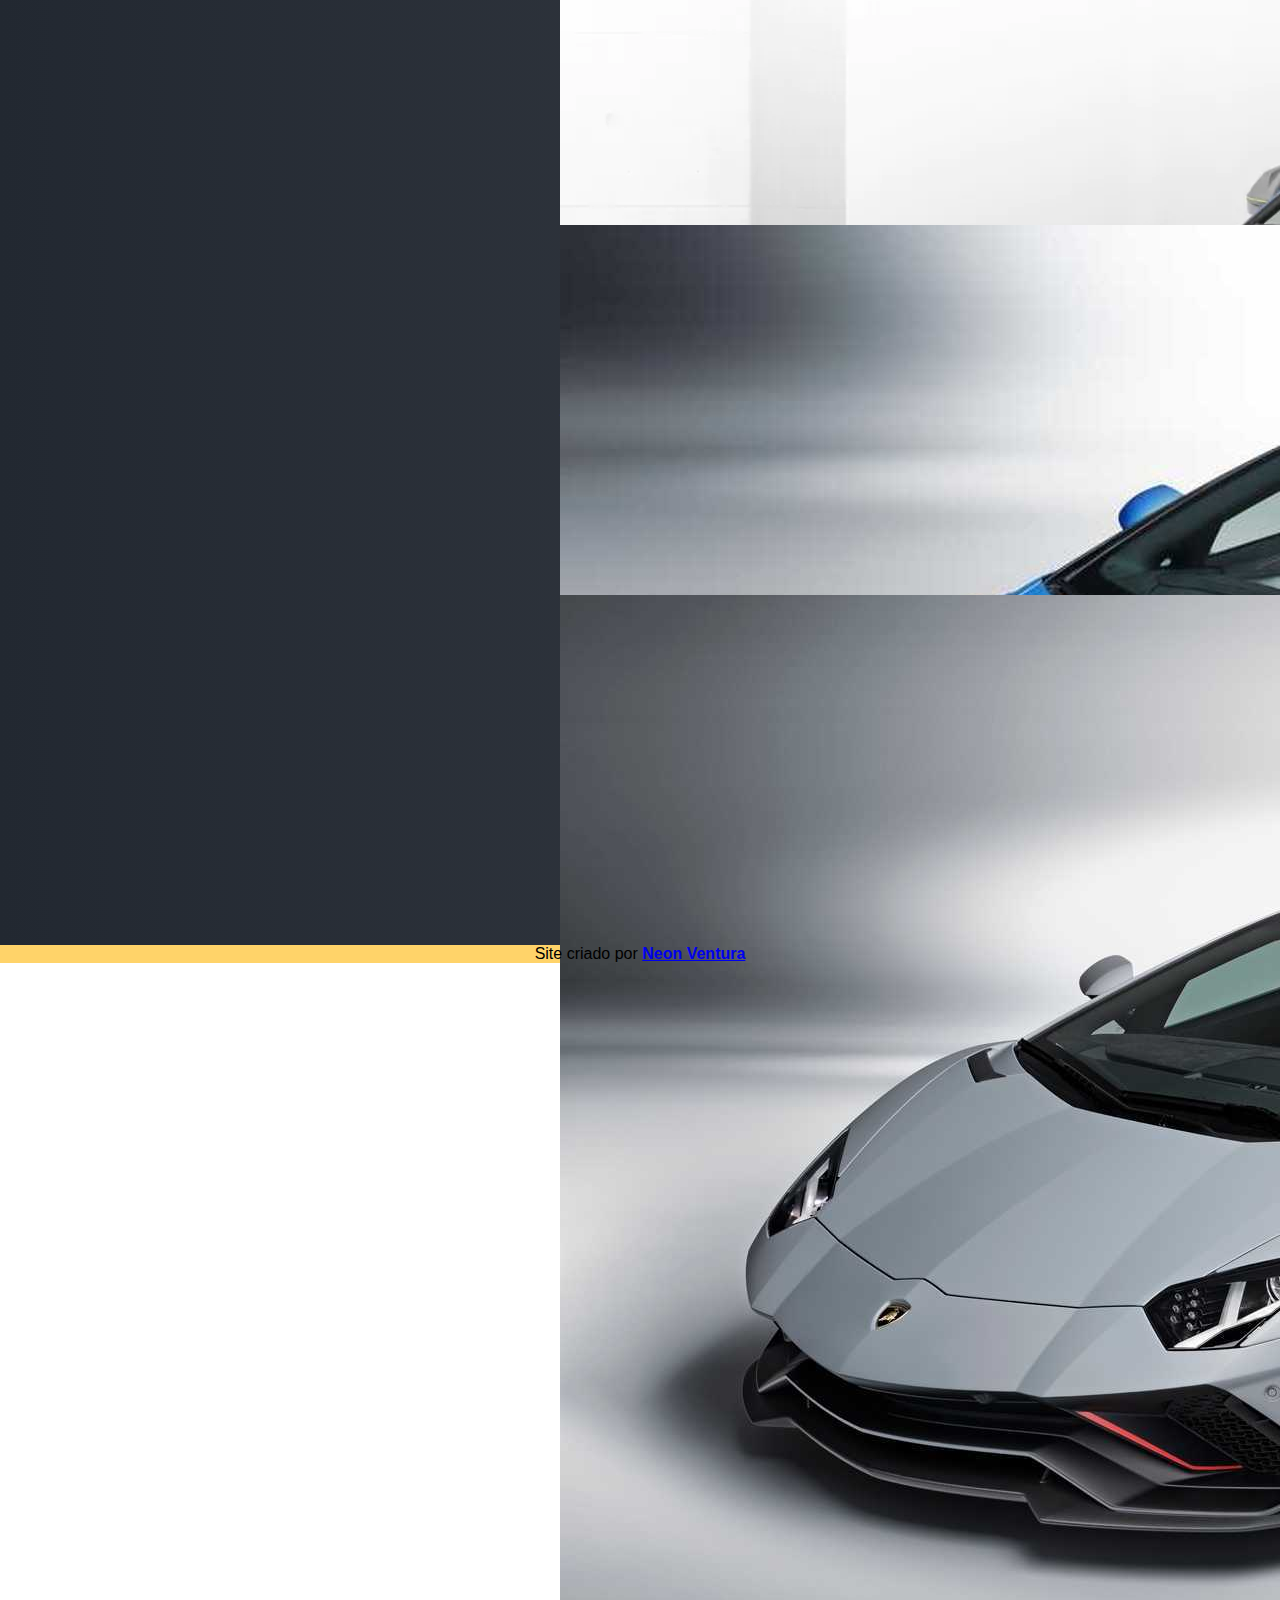
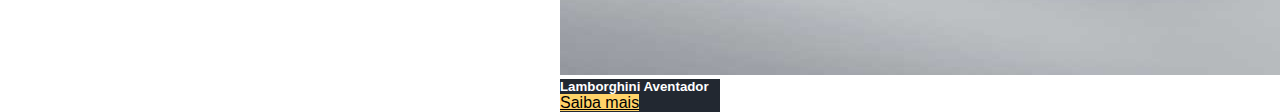
==== commit 43fddf93: "troquei algumas coisas do icone hamburguer" ====
--- a/index.html
+++ b/index.html
@@ -19,7 +19,7 @@
           </button>
           <div class="offcanvas offcanvas-end" tabindex="-1" id="offcanvasNavbar" aria-labelledby="offcanvasNavbarLabel">
             <div class="offcanvas-header">
-              <h5 class="offcanvas-title" id="offcanvasNavbarLabel">Offcanvas</h5>
+              <h5 class="offcanvas-title" id="offcanvasNavbarLabel">Lamborghini</h5>
               <button type="button" class="btn-close" data-bs-dismiss="offcanvas" aria-label="Close"></button>
             </div>
             <div class="offcanvas-body">
@@ -28,34 +28,25 @@
                   <a class="nav-link active" aria-current="page" href="#">Home</a>
                 </li>
                 <li class="nav-item">
-                  <a class="nav-link" href="#">Link</a>
+                  <a class="nav-link" href="#">Site Oficial</a>
                 </li>
                 <li class="nav-item dropdown">
                   <a class="nav-link dropdown-toggle" href="#" role="button" data-bs-toggle="dropdown" aria-expanded="false">
-                    Dropdown
+                    Modelos
                   </a>
                   <ul class="dropdown-menu">
-                    <li><a class="dropdown-item" href="#">Action</a></li>
+                    <li><a class="dropdown-item" href="#">Lamborghini Revuelto 2024</a></li>
                     <li><a class="dropdown-item" href="#">Another action</a></li>
-                    <li>
-                      <hr class="dropdown-divider">
-                    </li>
-                    <li><a class="dropdown-item" href="#">Something else here</a></li>
+                    <li><a class="dropdown-item" href="#">Another action</a></li>
+                    
                   </ul>
                 </li>
               </ul>
-              <form class="d-flex mt-3" role="search">
-                <input class="form-control me-2" type="search" placeholder="Search" aria-label="Search">
-                <button class="btn btn-outline-success" type="submit">Search</button>
-              </form>
             </div>
           </div>
         </div>
       </nav>
 
-
-
-        
     </header>
 
             <section class="container">
